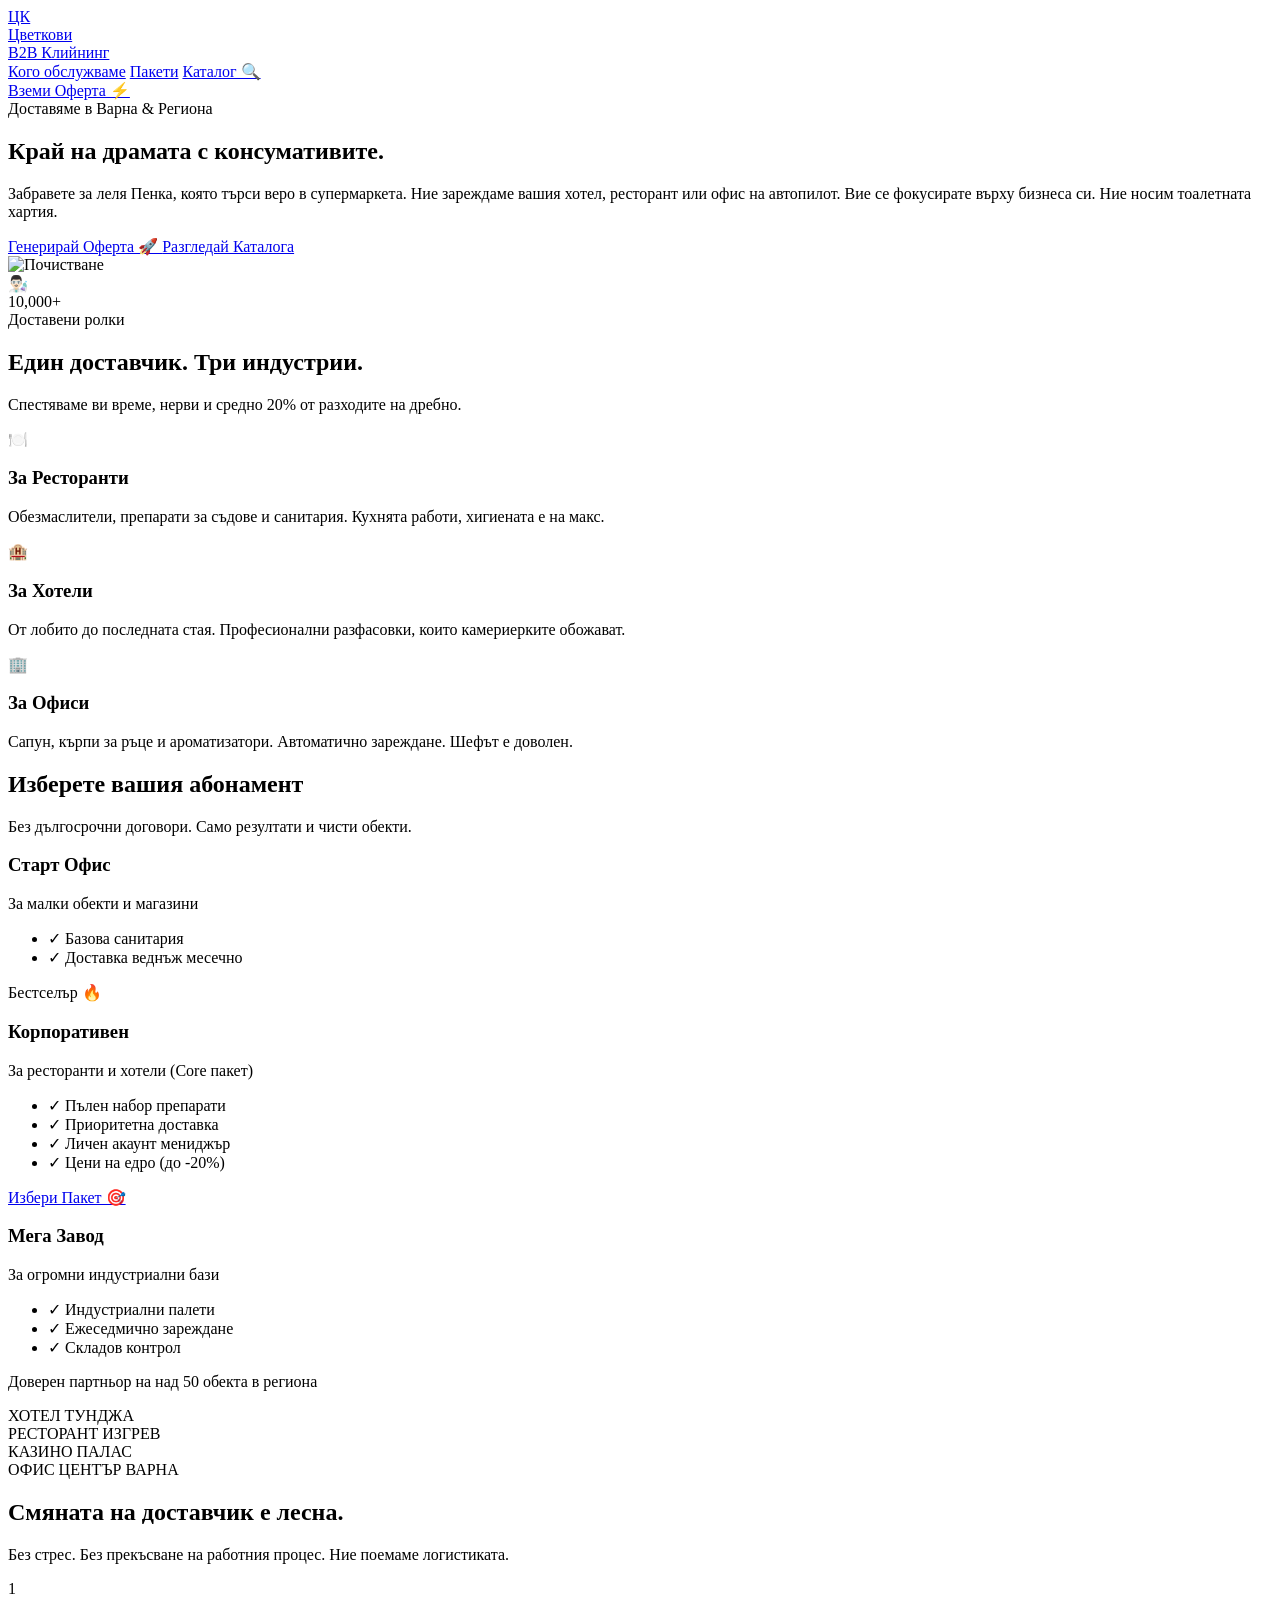
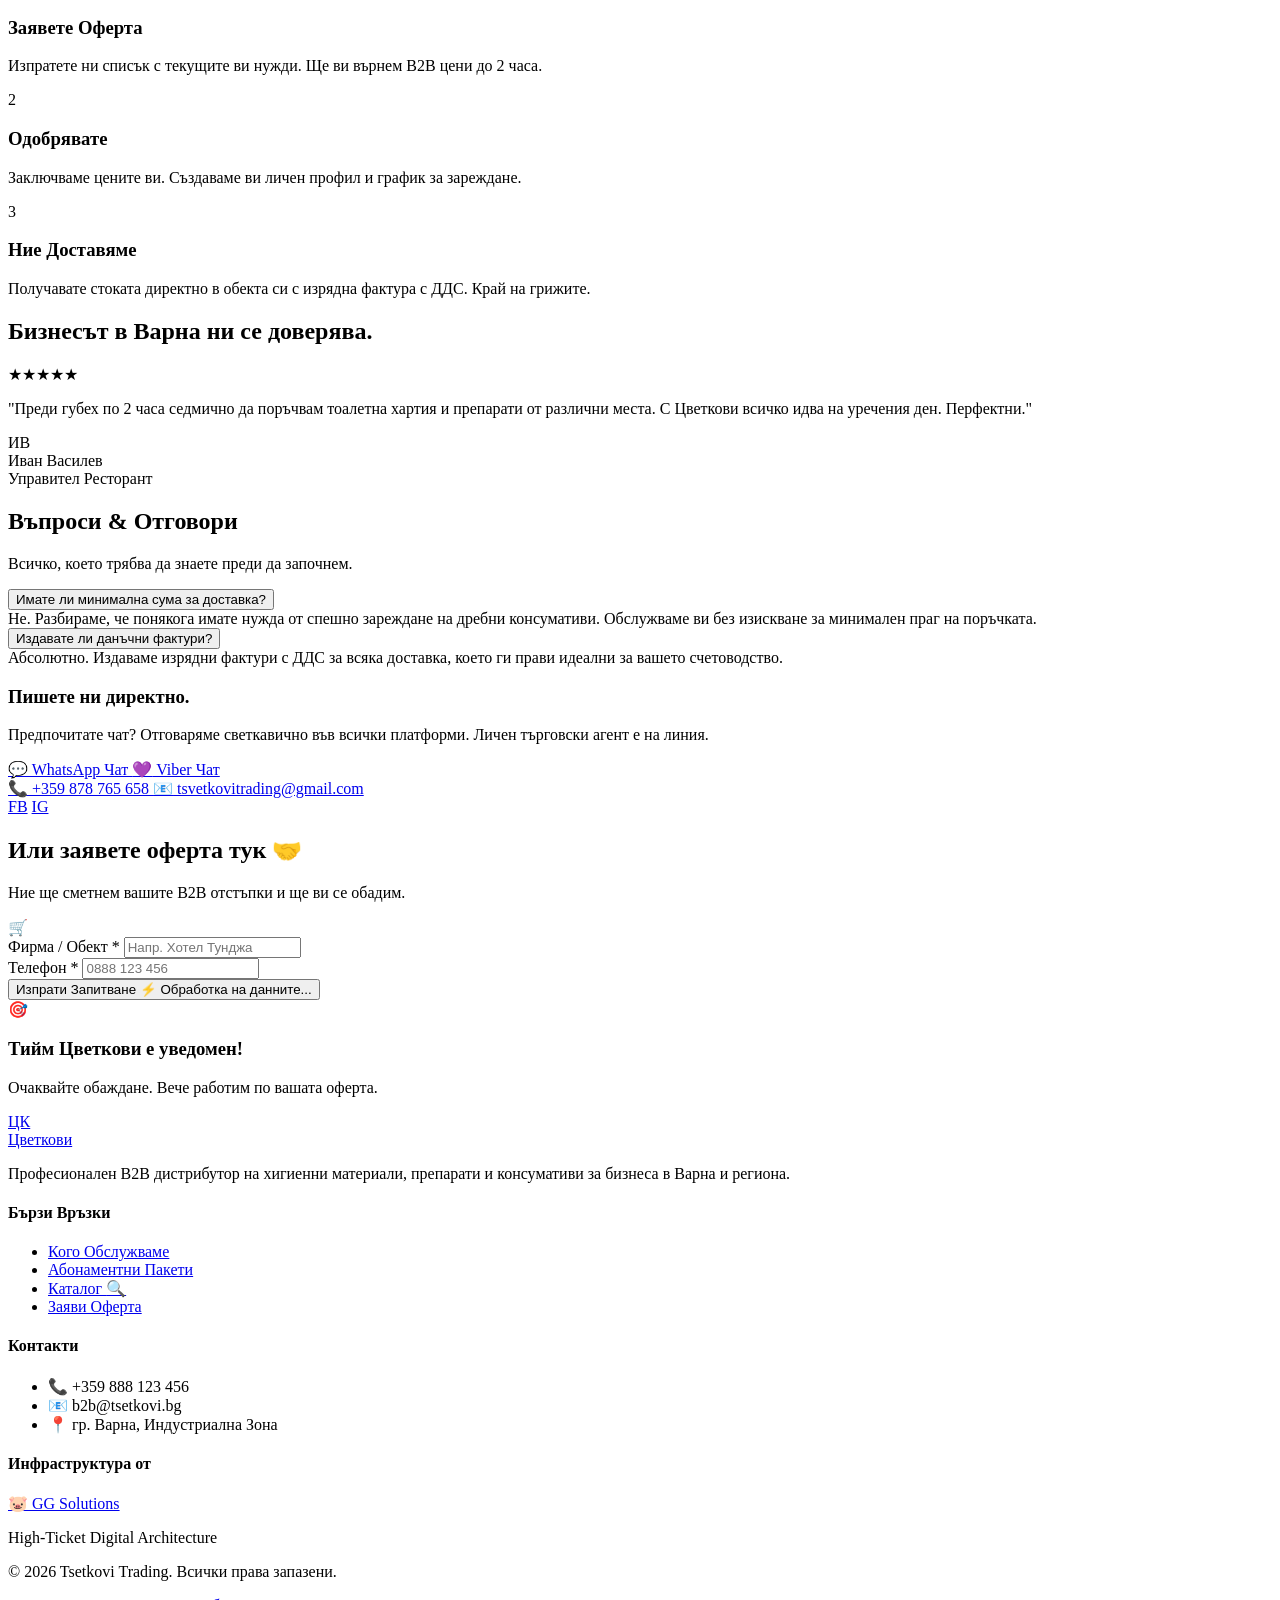
==== index.html @ f3f224c9 "Fixed Messaging" ====
<!DOCTYPE html>
<html lang="bg" class="scroll-smooth">
<head>
  <meta charset="UTF-8" />
  <meta name="viewport" content="width=device-width, initial-scale=1.0" />
  <title>Цветкови Клийнинг — B2B Доставки без главоболие</title>
  
  <script src="https://cdn.tailwindcss.com"></script>
  <script>
    tailwind.config = {
      theme: {
        extend: {
          colors: {
            vibe: {
              white: '#FFFFFF',
              light: '#F4F7FB',   /* Много светло сиво-синьо за фон */
              indigo: '#3B28CC',  /* 30% Електриково Индиго - Енергия и Доверие */
              cyan: '#00F0FF',    /* Лек акцент за модерно усещане */
              yellow: '#FFD700',  /* 10% Кибер Жълто за бутони и конверсия */
              ggpink: '#FF1E89'   /* Твоят агенционен розов цвят за подписа */
            }
          },
          boxShadow: {
            'neon': '0 0 20px rgba(255, 215, 0, 0.4)',
            'indigo': '0 10px 30px rgba(59, 40, 204, 0.2)',
          }
        }
      }
    }
  </script>

  <script defer src="https://cdn.jsdelivr.net/npm/alpinejs@3.x.x/dist/cdn.min.js"></script>
  
  <link rel="stylesheet" href="https://unpkg.com/aos@2.3.4/dist/aos.css" />
  <script src="https://unpkg.com/aos@2.3.4/dist/aos.js"></script>
</head>
<body class="bg-vibe-light text-slate-800 font-sans antialiased overflow-x-hidden">

  <nav class="fixed w-full bg-white/80 backdrop-blur-lg z-50 border-b border-slate-200/50 transition-all">
    <div class="max-w-7xl mx-auto px-4 sm:px-6 lg:px-8 h-20 flex items-center justify-between">
      
      <a href="index.html" class="flex items-center gap-3 group">
        <div class="bg-gradient-to-br from-vibe-indigo to-blue-500 text-white p-2.5 rounded-xl font-black text-xl shadow-indigo group-hover:scale-105 transition-transform">
          ЦК
        </div>
        <div class="leading-none">
          <div class="font-black text-slate-900 text-xl tracking-tight">Цветкови</div>
          <div class="text-[10px] text-vibe-indigo font-black uppercase tracking-widest mt-1">B2B Клийнинг</div>
        </div>
      </a>

      <div class="hidden md:flex gap-8 font-bold text-sm text-slate-500">
        <a href="#segments" class="hover:text-vibe-indigo transition-colors">Кого обслужваме</a>
        <a href="#packages" class="hover:text-vibe-indigo transition-colors">Пакети</a>
        <a href="catalog.html" class="hover:text-vibe-indigo transition-colors">Каталог 🔍</a>
      </div>

      <a href="#contact" class="bg-vibe-yellow text-slate-900 px-6 py-2.5 rounded-xl font-black hover:bg-yellow-400 transition-all shadow-neon hover:-translate-y-1">
        Вземи Оферта ⚡
      </a>
    </div>
  </nav>

  <section class="relative pt-32 pb-20 md:pt-40 md:pb-32 px-4 max-w-7xl mx-auto flex flex-col md:flex-row items-center gap-12 overflow-visible">
    <div class="absolute top-20 -left-20 w-72 h-72 bg-vibe-indigo/10 rounded-full blur-3xl pointer-events-none"></div>

    <div class="md:w-1/2 z-10" data-aos="fade-right">
      <div class="inline-flex items-center gap-2 py-1.5 px-4 rounded-full bg-white border border-slate-200 text-vibe-indigo text-xs font-black uppercase tracking-wider mb-6 shadow-sm">
        <span class="w-2 h-2 rounded-full bg-green-500 animate-pulse"></span>
        Доставяме в Варна & Региона
      </div>
      
      <h1 class="text-5xl md:text-7xl font-black text-slate-900 leading-[1.1] mb-6">
        Край на драмата с <span class="text-transparent bg-clip-text bg-gradient-to-r from-vibe-indigo to-blue-500">консумативите.</span>
      </h1>
      
      <p class="text-lg text-slate-600 mb-8 max-w-lg font-medium">
        Забравете за леля Пенка, която търси веро в супермаркета. Ние зареждаме вашия хотел, ресторант или офис на автопилот. Вие се фокусирате върху бизнеса си. Ние носим тоалетната хартия.
      </p>
      
      <div class="flex flex-col sm:flex-row gap-4">
        <a href="#contact" class="bg-vibe-indigo text-white px-8 py-4 rounded-xl font-black text-lg hover:bg-blue-800 transition shadow-indigo transform hover:-translate-y-1 text-center">
          Генерирай Оферта 🚀
        </a>
        <a href="catalog.html" class="bg-white border-2 border-slate-200 text-slate-700 px-8 py-4 rounded-xl font-bold text-lg hover:border-vibe-indigo transition text-center">
          Разгледай Каталога
        </a>
      </div>
    </div>
    
    <div class="md:w-1/2 relative z-10" data-aos="zoom-in" data-aos-delay="100">
      <div class="absolute -inset-4 bg-gradient-to-tr from-vibe-indigo to-vibe-cyan rounded-3xl transform rotate-3 opacity-20 blur-lg"></div>
      <img src="hero.jpg" alt="Почистване" class="relative rounded-3xl shadow-2xl object-cover h-[500px] w-full border-4 border-white" />
      
      <div class="absolute -bottom-6 -left-6 bg-white p-4 rounded-2xl shadow-xl border border-slate-100 flex items-center gap-3 animate-bounce" style="animation-duration: 3s;">
        <div class="text-3xl">👨🏻‍🔬</div>
        <div>
          <div class="font-black text-slate-900">10,000+</div>
          <div class="text-xs text-slate-500 font-bold uppercase">Доставени ролки</div>
        </div>
      </div>
    </div>
  </section>

  <section id="segments" class="py-24 bg-white relative">
    <div class="max-w-7xl mx-auto px-4">
      <div class="text-center mb-16" data-aos="fade-up">
        <h2 class="text-4xl font-black text-slate-900 mb-4">Един доставчик. Три индустрии.</h2>
        <p class="text-slate-500 text-lg font-medium">Спестяваме ви време, нерви и средно 20% от разходите на дребно.</p>
      </div>

      <div class="grid md:grid-cols-3 gap-8">
        <div class="bg-vibe-light p-8 rounded-3xl border border-slate-100 hover:border-vibe-indigo hover:shadow-indigo transition-all duration-300 group" data-aos="fade-up">
          <div class="text-5xl mb-6 transform group-hover:scale-110 transition-transform">🍽️</div>
          <h3 class="text-2xl font-black text-slate-900 mb-3">За Ресторанти</h3>
          <p class="text-slate-600 font-medium">Обезмаслители, препарати за съдове и санитария. Кухнята работи, хигиената е на макс.</p>
        </div>

        <div class="bg-vibe-light p-8 rounded-3xl border border-slate-100 hover:border-vibe-indigo hover:shadow-indigo transition-all duration-300 group" data-aos="fade-up" data-aos-delay="100">
          <div class="text-5xl mb-6 transform group-hover:scale-110 transition-transform">🏨</div>
          <h3 class="text-2xl font-black text-slate-900 mb-3">За Хотели</h3>
          <p class="text-slate-600 font-medium">От лобито до последната стая. Професионални разфасовки, които камериерките обожават.</p>
        </div>

        <div class="bg-vibe-light p-8 rounded-3xl border border-slate-100 hover:border-vibe-indigo hover:shadow-indigo transition-all duration-300 group" data-aos="fade-up" data-aos-delay="200">
          <div class="text-5xl mb-6 transform group-hover:scale-110 transition-transform">🏢</div>
          <h3 class="text-2xl font-black text-slate-900 mb-3">За Офиси</h3>
          <p class="text-slate-600 font-medium">Сапун, кърпи за ръце и ароматизатори. Автоматично зареждане. Шефът е доволен.</p>
        </div>
      </div>
    </div>
  </section>

  <section id="packages" class="py-24 bg-vibe-indigo text-white relative overflow-hidden">
    <div class="absolute inset-0 opacity-10" style="background-image: radial-gradient(#ffffff 2px, transparent 2px); background-size: 30px 30px;"></div>
    
    <div class="max-w-7xl mx-auto px-4 relative z-10">
      <div class="text-center mb-16" data-aos="fade-up">
        <h2 class="text-4xl md:text-5xl font-black mb-4">Изберете вашия абонамент</h2>
        <p class="text-blue-200 text-lg font-medium">Без дългосрочни договори. Само резултати и чисти обекти.</p>
      </div>

      <div class="grid md:grid-cols-3 gap-8 items-center">
        <div class="bg-white/10 p-8 rounded-3xl border border-white/20 backdrop-blur-sm" data-aos="fade-up">
          <h3 class="text-2xl font-black mb-2">Старт Офис</h3>
          <p class="text-blue-200 text-sm mb-6 font-medium">За малки обекти и магазини</p>
          <ul class="space-y-4 mb-8 text-sm font-bold">
            <li class="flex items-center gap-2"><span class="text-vibe-yellow">✓</span> Базова санитария</li>
            <li class="flex items-center gap-2"><span class="text-vibe-yellow">✓</span> Доставка веднъж месечно</li>
          </ul>
        </div>

        <div class="bg-white text-slate-900 p-8 rounded-3xl border-4 border-vibe-yellow relative transform md:-translate-y-4 shadow-neon" data-aos="fade-up" data-aos-delay="100">
          <div class="absolute -top-4 left-1/2 transform -translate-x-1/2 bg-vibe-yellow text-slate-900 px-6 py-1.5 rounded-full text-xs font-black uppercase tracking-widest shadow-lg">
            Бестселър 🔥
          </div>
          <h3 class="text-3xl font-black text-vibe-indigo mb-2">Корпоративен</h3>
          <p class="text-slate-500 text-sm mb-6 font-bold">За ресторанти и хотели (Core пакет)</p>
          <ul class="space-y-4 mb-8 text-sm font-black text-slate-700">
            <li class="flex items-center gap-2"><span class="text-vibe-indigo">✓</span> Пълен набор препарати</li>
            <li class="flex items-center gap-2"><span class="text-vibe-indigo">✓</span> Приоритетна доставка</li>
            <li class="flex items-center gap-2"><span class="text-vibe-indigo">✓</span> Личен акаунт мениджър</li>
            <li class="flex items-center gap-2"><span class="text-green-500">✓</span> Цени на едро (до -20%)</li>
          </ul>
          <a href="#contact" class="block w-full text-center bg-vibe-yellow text-slate-900 py-4 rounded-xl font-black hover:bg-yellow-400 transition hover:-translate-y-1 shadow-md">
            Избери Пакет 🎯
          </a>
        </div>

        <div class="bg-white/10 p-8 rounded-3xl border border-white/20 backdrop-blur-sm opacity-90" data-aos="fade-up" data-aos-delay="200">
          <h3 class="text-2xl font-black mb-2 text-vibe-yellow">Мега Завод</h3>
          <p class="text-blue-200 text-sm mb-6 font-medium">За огромни индустриални бази</p>
          <ul class="space-y-4 mb-8 text-sm font-bold opacity-80">
            <li class="flex items-center gap-2"><span class="text-white">✓</span> Индустриални палети</li>
            <li class="flex items-center gap-2"><span class="text-white">✓</span> Ежеседмично зареждане</li>
            <li class="flex items-center gap-2"><span class="text-white">✓</span> Складов контрол</li>
          </ul>
        </div>
      </div>
    </div>
  </section>

  <div class="bg-white border-y border-slate-100 py-8">
    <div class="max-w-7xl mx-auto px-4 text-center">
      <p class="text-xs font-black uppercase tracking-widest text-slate-400 mb-6">Доверен партньор на над 50 обекта в региона</p>
      <div class="flex flex-wrap justify-center items-center gap-8 md:gap-16 opacity-50 grayscale hover:grayscale-0 transition-all duration-500">
        <div class="text-xl font-black text-slate-800">ХОТЕЛ ТУНДЖА</div>
        <div class="text-xl font-black text-slate-800">РЕСТОРАНТ ИЗГРЕВ</div>
        <div class="text-xl font-black text-slate-800">КАЗИНО ПАЛАС</div>
        <div class="text-xl font-black text-slate-800">ОФИС ЦЕНТЪР ВАРНА</div>
      </div>
    </div>
  </div>

  <section class="py-24 bg-vibe-light">
    <div class="max-w-7xl mx-auto px-4">
      <div class="text-center mb-16" data-aos="fade-up">
        <h2 class="text-4xl font-black text-slate-900 mb-4">Смяната на доставчик е лесна.</h2>
        <p class="text-slate-500 text-lg font-medium">Без стрес. Без прекъсване на работния процес. Ние поемаме логистиката.</p>
      </div>

      <div class="grid md:grid-cols-3 gap-8 relative">
        <div class="hidden md:block absolute top-12 left-20 right-20 h-1 bg-slate-200 z-0"></div>

        <div class="relative z-10 text-center" data-aos="fade-up" data-aos-delay="0">
          <div class="w-24 h-24 mx-auto bg-white border-4 border-vibe-indigo rounded-full flex items-center justify-center text-3xl font-black text-vibe-indigo mb-6 shadow-indigo">1</div>
          <h3 class="text-2xl font-black text-slate-900 mb-3">Заявете Оферта</h3>
          <p class="text-slate-600 font-medium">Изпратете ни списък с текущите ви нужди. Ще ви върнем B2B цени до 2 часа.</p>
        </div>

        <div class="relative z-10 text-center" data-aos="fade-up" data-aos-delay="100">
          <div class="w-24 h-24 mx-auto bg-white border-4 border-vibe-indigo rounded-full flex items-center justify-center text-3xl font-black text-vibe-indigo mb-6 shadow-indigo">2</div>
          <h3 class="text-2xl font-black text-slate-900 mb-3">Одобрявате</h3>
          <p class="text-slate-600 font-medium">Заключваме цените ви. Създаваме ви личен профил и график за зареждане.</p>
        </div>

        <div class="relative z-10 text-center" data-aos="fade-up" data-aos-delay="200">
          <div class="w-24 h-24 mx-auto bg-vibe-yellow border-4 border-white rounded-full flex items-center justify-center text-3xl font-black text-slate-900 mb-6 shadow-neon">3</div>
          <h3 class="text-2xl font-black text-slate-900 mb-3">Ние Доставяме</h3>
          <p class="text-slate-600 font-medium">Получавате стоката директно в обекта си с изрядна фактура с ДДС. Край на грижите.</p>
        </div>
      </div>
    </div>
  </section>

  <section class="py-24 bg-white">
    <div class="max-w-7xl mx-auto px-4">
      <div class="text-center mb-16" data-aos="fade-up">
        <h2 class="text-4xl font-black text-slate-900 mb-4">Бизнесът в Варна ни се доверява.</h2>
      </div>

      <div class="grid md:grid-cols-3 gap-8">
        <div class="bg-vibe-light p-8 rounded-3xl border border-slate-100 relative" data-aos="fade-up">
          <div class="text-vibe-yellow text-2xl mb-4">★★★★★</div>
          <p class="text-slate-600 font-medium mb-6 italic">"Преди губех по 2 часа седмично да поръчвам тоалетна хартия и препарати от различни места. С Цветкови всичко идва на уречения ден. Перфектни."</p>
          <div class="flex items-center gap-4 mt-auto">
            <div class="w-12 h-12 bg-vibe-indigo text-white rounded-full flex items-center justify-center font-black">ИВ</div>
            <div>
              <div class="font-black text-slate-900">Иван Василев</div>
              <div class="text-sm text-slate-500 font-bold">Управител Ресторант</div>
            </div>
          </div>
        </div>
        
        </div>
    </div>
  </section>

  <section class="py-24 bg-slate-900 text-white">
    <div class="max-w-4xl mx-auto px-4">
      <div class="text-center mb-16" data-aos="fade-up">
        <h2 class="text-4xl font-black mb-4">Въпроси & Отговори</h2>
        <p class="text-slate-400 font-medium">Всичко, което трябва да знаете преди да започнем.</p>
      </div>

      <div class="space-y-4">
        <div x-data="{ expanded: false }" class="bg-slate-800 rounded-2xl border border-slate-700 overflow-hidden">
          <button @click="expanded = ! expanded" class="w-full px-6 py-5 text-left font-black text-lg flex justify-between items-center hover:bg-slate-700/50 transition">
            <span>Имате ли минимална сума за доставка?</span>
            <span x-text="expanded ? '−' : '+'" class="text-vibe-yellow text-2xl"></span>
          </button>
          <div x-show="expanded" x-collapse class="px-6 pb-5 text-slate-400 font-medium">
            Не. Разбираме, че понякога имате нужда от спешно зареждане на дребни консумативи. Обслужваме ви без изискване за минимален праг на поръчката.
          </div>
        </div>

        <div x-data="{ expanded: false }" class="bg-slate-800 rounded-2xl border border-slate-700 overflow-hidden">
          <button @click="expanded = ! expanded" class="w-full px-6 py-5 text-left font-black text-lg flex justify-between items-center hover:bg-slate-700/50 transition">
            <span>Издавате ли данъчни фактури?</span>
            <span x-text="expanded ? '−' : '+'" class="text-vibe-yellow text-2xl"></span>
          </button>
          <div x-show="expanded" x-collapse class="px-6 pb-5 text-slate-400 font-medium">
            Абсолютно. Издаваме изрядни фактури с ДДС за всяка доставка, което ги прави идеални за вашето счетоводство.
          </div>
        </div>
      </div>
    </div>
  </section>

  <section id="contact" class="py-24 bg-vibe-light">
   <div class="max-w-5xl mx-auto px-4" data-aos="zoom-in">
      <div class="grid lg:grid-cols-5 gap-8 bg-white p-8 md:p-12 rounded-[2rem] shadow-xl border border-slate-200">
        
        <div class="lg:col-span-2 flex flex-col justify-center border-b lg:border-b-0 lg:border-r border-slate-200 pb-8 lg:pb-0 lg:pr-8">
          <h3 class="text-3xl font-black text-slate-900 mb-4">Пишете ни директно.</h3>
          <p class="text-slate-500 font-medium mb-8">Предпочитате чат? Отговаряме светкавично във всички платформи. Личен търговски агент е на линия.</p>
          
          <div class="space-y-4 mb-8">
            <a href="https://wa.me/359878765658" target="_blank" class="flex items-center gap-4 bg-[#25D366]/10 text-[#25D366] p-4 rounded-xl font-black hover:bg-[#25D366] hover:text-white transition-all group">
              <span class="text-2xl group-hover:scale-110 transition-transform">💬</span>
              WhatsApp Чат
            </a>
            <a href="viber://chat?number=%2B359878765658" target="_blank" class="flex items-center gap-4 bg-[#7360F2]/10 text-[#7360F2] p-4 rounded-xl font-black hover:bg-[#7360F2] hover:text-white transition-all group">
              <span class="text-2xl group-hover:scale-110 transition-transform">💜</span>
              Viber Чат
            </a>
            <div class="flex flex-col gap-2 pt-4">
              <a href="tel:+359878765658" class="flex items-center gap-3 text-slate-700 font-black hover:text-vibe-indigo transition-colors">
                <span>📞</span> +359 878 765 658
              </a>
              <a href="mailto:tsvetkovitrading@gmail.com" class="flex items-center gap-3 text-slate-700 font-black hover:text-vibe-indigo transition-colors">
                <span>📧</span> tsvetkovitrading@gmail.com
              </a>
            </div>
          </div>

          <div class="flex gap-4">
            <a href="#" class="w-12 h-12 flex items-center justify-center bg-slate-50 text-slate-600 rounded-xl hover:bg-vibe-indigo hover:text-white transition-all font-black text-xl shadow-sm border border-slate-200">FB</a>
            <a href="#" class="w-12 h-12 flex items-center justify-center bg-slate-50 text-slate-600 rounded-xl hover:bg-gradient-to-tr from-[#FD1D1D] to-[#833AB4] hover:text-white transition-all font-black text-xl shadow-sm border border-slate-200">IG</a>
          </div>
        </div>

        <div class="lg:col-span-3"
             x-data="{ 
               loading: false, 
               success: false,
               form: { company: '', phone: '', productOfInterest: '' },
               
               init() {
                 const urlParams = new URLSearchParams(window.location.search);
                 if(urlParams.has('product')) {
                   this.form.productOfInterest = 'Запитване за: ' + urlParams.get('product');
                 }
               },
               submitForm() {
                 if(this.form.company === '' || this.form.phone === '') return;
                 this.loading = true;
                 setTimeout(() => { this.loading = false; this.success = true; }, 1500);
               }
             }">
          
          <div x-show="!success">
            <h2 class="text-3xl font-black text-slate-900 mb-2">Или заявете оферта тук 🤝</h2>
            <p class="text-slate-500 mb-8 font-medium">Ние ще сметнем вашите B2B отстъпки и ще ви се обадим.</p>
            
            <form @submit.prevent="submitForm" class="space-y-5">
              
              <div x-show="form.productOfInterest !== ''" class="bg-vibe-yellow/20 p-4 rounded-xl border border-vibe-yellow text-slate-800 font-bold flex items-center gap-3">
                <span>🛒</span>
                <span x-text="form.productOfInterest"></span>
              </div>

              <div>
                <label class="block text-sm font-black text-slate-700 mb-2 uppercase tracking-wide">Фирма / Обект *</label>
                <input x-model="form.company" type="text" required class="w-full px-5 py-4 bg-slate-50 rounded-xl border border-slate-200 focus:border-vibe-indigo focus:ring-4 focus:ring-vibe-indigo/10 outline-none transition font-bold text-slate-800" placeholder="Напр. Хотел Тунджа">
              </div>
              
              <div>
                <label class="block text-sm font-black text-slate-700 mb-2 uppercase tracking-wide">Телефон *</label>
                <input x-model="form.phone" type="tel" required class="w-full px-5 py-4 bg-slate-50 rounded-xl border border-slate-200 focus:border-vibe-indigo focus:ring-4 focus:ring-vibe-indigo/10 outline-none transition font-bold text-slate-800" placeholder="0888 123 456">
              </div>

              <button type="submit" :disabled="loading" class="w-full bg-vibe-indigo text-white font-black py-5 rounded-xl hover:bg-blue-800 transition shadow-indigo flex justify-center items-center gap-3 text-lg mt-4" :class="loading ? 'opacity-70 cursor-wait' : ''">
                <span x-show="!loading">Изпрати Запитване ⚡</span>
                <span x-show="loading" class="animate-pulse">Обработка на данните...</span>
              </button>
            </form>
          </div>

          <div x-show="success" class="text-center py-10 transform transition-all h-full flex flex-col justify-center" x-cloak>
            <div class="text-7xl mb-6">🎯</div>
            <h3 class="text-3xl font-black text-slate-900 mb-3">Тийм Цветкови е уведомен!</h3>
            <p class="text-slate-600 font-medium text-lg max-w-sm mx-auto">
              Очаквайте обаждане. Вече работим по вашата оферта.
            </p>
          </div>

        </div>
      </div>
    </div>
  </section>

  <footer class="bg-slate-900 pt-20 pb-10 border-t border-slate-800 text-slate-400">
    <div class="max-w-7xl mx-auto px-4">
      <div class="grid grid-cols-1 md:grid-cols-2 lg:grid-cols-4 gap-12 mb-16">
        
        <div>
          <a href="index.html" class="flex items-center gap-3 mb-6">
            <div class="bg-vibe-indigo text-white p-2 rounded-lg font-black text-lg">ЦК</div>
            <div class="font-black text-white text-xl tracking-tight">Цветкови</div>
          </a>
          <p class="text-sm font-medium leading-relaxed">
            Професионален B2B дистрибутор на хигиенни материали, препарати и консумативи за бизнеса в Варна и региона.
          </p>
        </div>

        <div>
          <h4 class="text-white font-black uppercase tracking-widest mb-6">Бързи Връзки</h4>
          <ul class="space-y-3 text-sm font-medium">
            <li><a href="#segments" class="hover:text-vibe-yellow transition">Кого Обслужваме</a></li>
            <li><a href="#packages" class="hover:text-vibe-yellow transition">Абонаментни Пакети</a></li>
            <li><a href="catalog.html" class="hover:text-vibe-yellow transition flex items-center gap-2">Каталог <span>🔍</span></a></li>
            <li><a href="#contact" class="hover:text-vibe-yellow transition">Заяви Оферта</a></li>
          </ul>
        </div>

        <div>
          <h4 class="text-white font-black uppercase tracking-widest mb-6">Контакти</h4>
          <ul class="space-y-3 text-sm font-medium">
            <li class="flex items-center gap-2">📞 +359 888 123 456</li>
            <li class="flex items-center gap-2">📧 b2b@tsetkovi.bg</li>
            <li class="flex items-center gap-2">📍 гр. Варна, Индустриална Зона</li>
          </ul>
        </div>

        <div>
          <h4 class="text-white font-black uppercase tracking-widest mb-6 text-right">Инфраструктура от</h4>
          <div class="flex justify-end">
            <a href="#" class="inline-flex items-center gap-3 bg-[#0a0a0a] px-5 py-3 rounded-xl border border-[#222] shadow-[0_0_15px_rgba(255,30,137,0.15)] hover:border-vibe-ggpink transition-all duration-300 group">
              <span class="text-2xl group-hover:scale-110 transition-transform">🐷</span>
              <span class="text-white font-black text-lg tracking-tight group-hover:text-vibe-ggpink transition-colors">GG Solutions</span>
            </a>
          </div>
          <p class="text-xs text-right mt-4 opacity-50 font-medium tracking-wide">
            High-Ticket Digital Architecture
          </p>
        </div>

      </div>

      <div class="border-t border-slate-800 pt-8 flex flex-col md:flex-row justify-between items-center text-sm font-medium">
        <p>© 2026 Tsetkovi Trading. Всички права запазени.</p>
        <div class="flex gap-4 mt-4 md:mt-0">
          <a href="#" class="hover:text-white transition">Политика за поверителност</a>
          <a href="#" class="hover:text-white transition">Общи условия</a>
        </div>
      </div>
    </div>
  </footer>

  <script>
    AOS.init({ duration: 800, once: true, offset: 50 });
  </script>
</body>
</html>
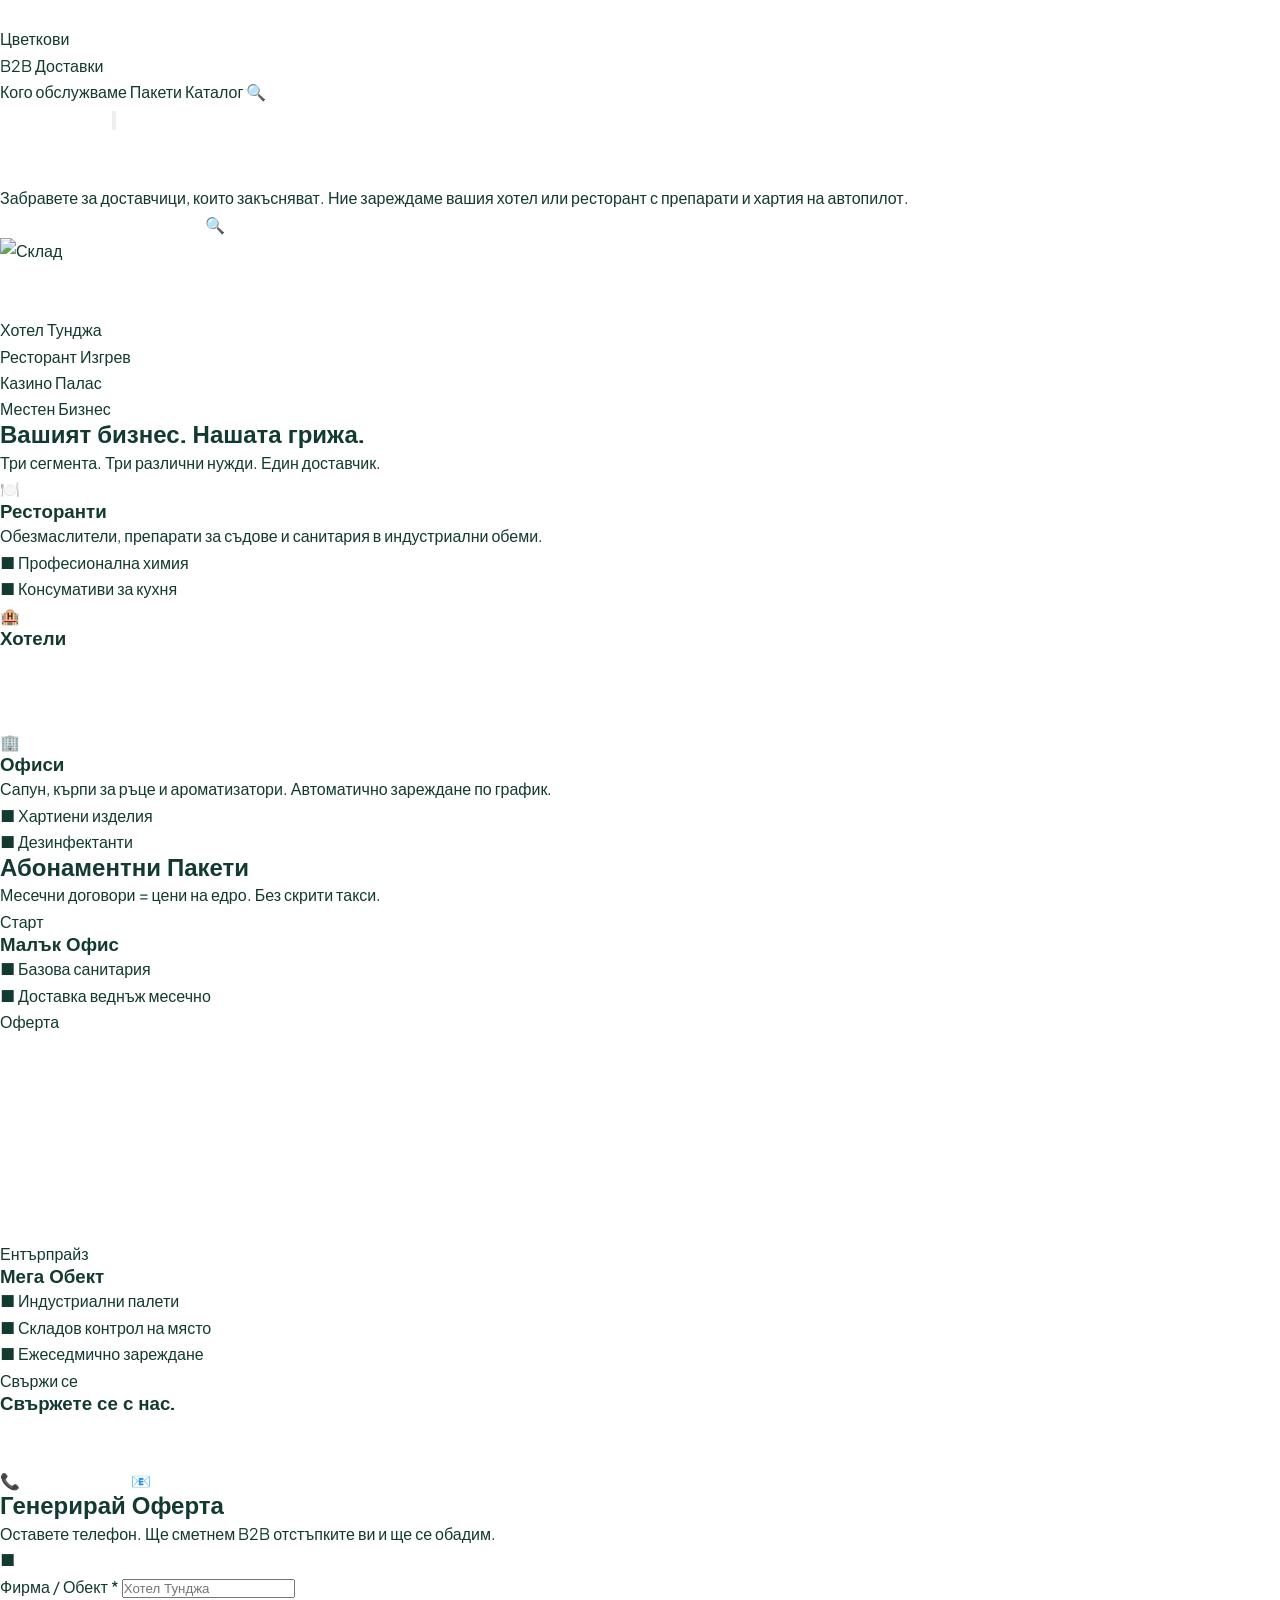
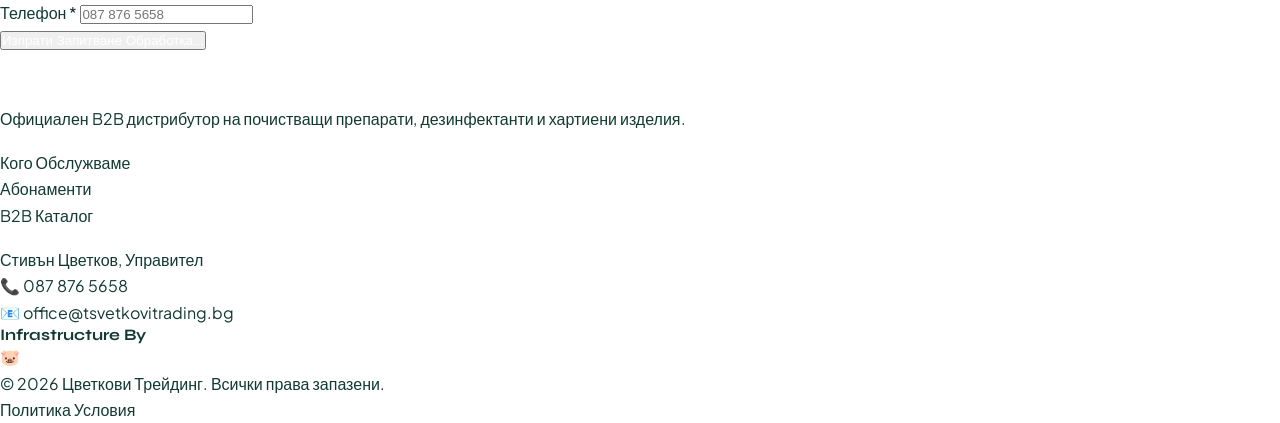
==== commit 72074d79: "V.2" ====
--- a/index.html
+++ b/index.html
@@ -3,7 +3,7 @@
 <head>
   <meta charset="UTF-8" />
   <meta name="viewport" content="width=device-width, initial-scale=1.0" />
-  <title>Цветкови Клийнинг — B2B Доставки без главоболие</title>
+  <title>Цветкови Клийнинг — B2B Доставки</title>
   
   <script src="https://cdn.tailwindcss.com"></script>
   <script>
@@ -11,311 +11,245 @@
       theme: {
         extend: {
           colors: {
-            vibe: {
+            b2b: {
               white: '#FFFFFF',
-              light: '#F4F7FB',   /* Много светло сиво-синьо за фон */
-              indigo: '#3B28CC',  /* 30% Електриково Индиго - Енергия и Доверие */
-              cyan: '#00F0FF',    /* Лек акцент за модерно усещане */
-              yellow: '#FFD700',  /* 10% Кибер Жълто за бутони и конверсия */
-              ggpink: '#FF1E89'   /* Твоят агенционен розов цвят за подписа */
+              light: '#F5F8F6',     /* Много светло сиво-зелено за фонове */
+              border: '#D0DCD5',    /* Корпоративни граници */
+              teal: '#123A31',      /* 30% Тъмно синьо-зелено (Основен текст) */
+              tealdark: '#0A261F',  /* За Hero и Footer секциите */
+              tealmid: '#1C594A',   /* Вторични акценти */
+              green: '#71A141',     /* 10% Свежо зелено за конверсии */
+              greendark: '#557A31', /* Hover състояние за зеленото */
+              ggpink: '#EC4899'     /* GG Solutions Branding */
             }
-          },
-          boxShadow: {
-            'neon': '0 0 20px rgba(255, 215, 0, 0.4)',
-            'indigo': '0 10px 30px rgba(59, 40, 204, 0.2)',
           }
         }
       }
     }
   </script>
 
+  <link rel="stylesheet" href="css/main.css">
+
+  <script defer src='https://static.cloudflareinsights.com/beacon.min.js' data-cf-beacon='{"token": "ТВОЯТ_CLOUDFLARE_TOKEN"}'></script>
+
+  <script async src="https://www.googletagmanager.com/gtag/js?id=G-ТВОЯТ_GA4_КОД"></script>
+  <script>
+    window.dataLayer = window.dataLayer || [];
+    function gtag(){dataLayer.push(arguments);}
+    gtag('js', new Date());
+    gtag('config', 'G-ТВОЯТ_GA4_КОД');
+  </script>
+
+  <script defer src="https://cdn.jsdelivr.net/npm/@alpinejs/collapse@3.x.x/dist/cdn.min.js"></script>
   <script defer src="https://cdn.jsdelivr.net/npm/alpinejs@3.x.x/dist/cdn.min.js"></script>
   
   <link rel="stylesheet" href="https://unpkg.com/aos@2.3.4/dist/aos.css" />
   <script src="https://unpkg.com/aos@2.3.4/dist/aos.js"></script>
+
+  <style> [x-cloak] { display: none !important; } </style>
 </head>
-<body class="bg-vibe-light text-slate-800 font-sans antialiased overflow-x-hidden">
-
-  <nav class="fixed w-full bg-white/80 backdrop-blur-lg z-50 border-b border-slate-200/50 transition-all">
+<body class="bg-b2b-white text-b2b-teal font-sans antialiased selection:bg-b2b-green selection:text-white">
+
+  <nav x-data="{ mobileMenuOpen: false }" class="fixed w-full bg-white border-b border-b2b-border z-50">
     <div class="max-w-7xl mx-auto px-4 sm:px-6 lg:px-8 h-20 flex items-center justify-between">
       
-      <a href="index.html" class="flex items-center gap-3 group">
-        <div class="bg-gradient-to-br from-vibe-indigo to-blue-500 text-white p-2.5 rounded-xl font-black text-xl shadow-indigo group-hover:scale-105 transition-transform">
-          ЦК
-        </div>
+      <a href="index.html" class="flex items-center gap-3">
+        <div class="bg-b2b-green text-white w-10 h-10 flex items-center justify-center font-black text-xl">ЦК</div>
         <div class="leading-none">
-          <div class="font-black text-slate-900 text-xl tracking-tight">Цветкови</div>
-          <div class="text-[10px] text-vibe-indigo font-black uppercase tracking-widest mt-1">B2B Клийнинг</div>
+          <div class="font-black text-b2b-teal text-xl tracking-tight">Цветкови</div>
+          <div class="text-[10px] text-b2b-tealmid font-black uppercase tracking-widest mt-1">B2B Доставки</div>
         </div>
       </a>
 
-      <div class="hidden md:flex gap-8 font-bold text-sm text-slate-500">
-        <a href="#segments" class="hover:text-vibe-indigo transition-colors">Кого обслужваме</a>
-        <a href="#packages" class="hover:text-vibe-indigo transition-colors">Пакети</a>
-        <a href="catalog.html" class="hover:text-vibe-indigo transition-colors">Каталог 🔍</a>
-      </div>
-
-      <a href="#contact" class="bg-vibe-yellow text-slate-900 px-6 py-2.5 rounded-xl font-black hover:bg-yellow-400 transition-all shadow-neon hover:-translate-y-1">
-        Вземи Оферта ⚡
-      </a>
+      <div class="hidden md:flex gap-8 font-bold text-sm text-b2b-tealmid">
+        <a href="#segments" class="hover:text-b2b-green transition-colors">Кого обслужваме</a>
+        <a href="#packages" class="hover:text-b2b-green transition-colors">Пакети</a>
+        <a href="catalog.html" class="hover:text-b2b-green transition-colors">Каталог 🔍</a>
+      </div>
+
+      <div class="flex items-center gap-4">
+        <a href="#contact" class="hidden sm:inline-block bg-b2b-green text-white px-6 py-3 font-black hover:bg-b2b-greendark transition-colors uppercase tracking-widest text-xs border border-b2b-green">
+          Вземи Оферта
+        </a>
+        <button @click="mobileMenuOpen = !mobileMenuOpen" class="md:hidden p-2 text-b2b-teal border border-b2b-border bg-b2b-light">
+          <svg x-show="!mobileMenuOpen" class="w-6 h-6" fill="none" stroke="currentColor" viewBox="0 0 24 24"><path stroke-linecap="square" stroke-linejoin="miter" stroke-width="2" d="M4 6h16M4 12h16M4 18h16"></path></svg>
+          <svg x-show="mobileMenuOpen" x-cloak class="w-6 h-6" fill="none" stroke="currentColor" viewBox="0 0 24 24"><path stroke-linecap="square" stroke-linejoin="miter" stroke-width="2" d="M6 18L18 6M6 6l12 12"></path></svg>
+        </button>
+      </div>
+    </div>
+
+    <div x-show="mobileMenuOpen" x-collapse x-cloak class="md:hidden bg-white border-t border-b2b-border px-4 pt-2 pb-6 absolute w-full shadow-2xl">
+      <div class="flex flex-col gap-1 font-bold text-b2b-teal text-lg">
+        <a href="#segments" @click="mobileMenuOpen = false" class="block p-4 border-b border-b2b-border hover:bg-b2b-light">Кого обслужваме</a>
+        <a href="#packages" @click="mobileMenuOpen = false" class="block p-4 border-b border-b2b-border hover:bg-b2b-light">Пакети</a>
+        <a href="catalog.html" @click="mobileMenuOpen = false" class="block p-4 border-b border-b2b-border hover:bg-b2b-light">Каталог 🔍</a>
+        <a href="#contact" @click="mobileMenuOpen = false" class="block mt-4 bg-b2b-teal text-white text-center p-4 font-black uppercase tracking-widest">Вземи Оферта</a>
+      </div>
     </div>
   </nav>
 
-  <section class="relative pt-32 pb-20 md:pt-40 md:pb-32 px-4 max-w-7xl mx-auto flex flex-col md:flex-row items-center gap-12 overflow-visible">
-    <div class="absolute top-20 -left-20 w-72 h-72 bg-vibe-indigo/10 rounded-full blur-3xl pointer-events-none"></div>
-
-    <div class="md:w-1/2 z-10" data-aos="fade-right">
-      <div class="inline-flex items-center gap-2 py-1.5 px-4 rounded-full bg-white border border-slate-200 text-vibe-indigo text-xs font-black uppercase tracking-wider mb-6 shadow-sm">
-        <span class="w-2 h-2 rounded-full bg-green-500 animate-pulse"></span>
-        Доставяме в Варна & Региона
+  <section class="bg-b2b-tealdark pt-32 pb-20 md:pt-48 md:pb-32 px-4 border-b-8 border-b2b-green">
+    <div class="max-w-7xl mx-auto flex flex-col md:flex-row items-center gap-12">
+      <div class="md:w-1/2" data-aos="fade-right">
+        <div class="inline-block bg-b2b-tealmid text-white text-xs font-black uppercase tracking-widest px-3 py-1 mb-6">
+          Склад: Ямбол & Регион
+        </div>
+        <h1 class="text-5xl md:text-7xl font-black text-white leading-none mb-6">
+          Край на драмата с <span class="text-b2b-green">консумативите.</span>
+        </h1>
+        <p class="text-lg text-b2b-light mb-8 max-w-lg opacity-90">
+          Забравете за доставчици, които закъсняват. Ние зареждаме вашия хотел или ресторант с препарати и хартия на автопилот.
+        </p>
+        <div class="flex flex-col sm:flex-row gap-4">
+          <a href="#contact" class="bg-b2b-green text-white px-8 py-4 font-black text-sm uppercase tracking-widest hover:bg-b2b-greendark transition-colors text-center border-2 border-b2b-green">
+            Генерирай Оферта
+          </a>
+          <a href="catalog.html" class="bg-transparent text-white px-8 py-4 font-black text-sm uppercase tracking-widest hover:bg-white hover:text-b2b-tealdark transition-colors text-center border-2 border-white">
+            Каталог 🔍
+          </a>
+        </div>
       </div>
       
-      <h1 class="text-5xl md:text-7xl font-black text-slate-900 leading-[1.1] mb-6">
-        Край на драмата с <span class="text-transparent bg-clip-text bg-gradient-to-r from-vibe-indigo to-blue-500">консумативите.</span>
-      </h1>
-      
-      <p class="text-lg text-slate-600 mb-8 max-w-lg font-medium">
-        Забравете за леля Пенка, която търси веро в супермаркета. Ние зареждаме вашия хотел, ресторант или офис на автопилот. Вие се фокусирате върху бизнеса си. Ние носим тоалетната хартия.
-      </p>
-      
-      <div class="flex flex-col sm:flex-row gap-4">
-        <a href="#contact" class="bg-vibe-indigo text-white px-8 py-4 rounded-xl font-black text-lg hover:bg-blue-800 transition shadow-indigo transform hover:-translate-y-1 text-center">
-          Генерирай Оферта 🚀
-        </a>
-        <a href="catalog.html" class="bg-white border-2 border-slate-200 text-slate-700 px-8 py-4 rounded-xl font-bold text-lg hover:border-vibe-indigo transition text-center">
-          Разгледай Каталога
-        </a>
-      </div>
-    </div>
-    
-    <div class="md:w-1/2 relative z-10" data-aos="zoom-in" data-aos-delay="100">
-      <div class="absolute -inset-4 bg-gradient-to-tr from-vibe-indigo to-vibe-cyan rounded-3xl transform rotate-3 opacity-20 blur-lg"></div>
-      <img src="hero.jpg" alt="Почистване" class="relative rounded-3xl shadow-2xl object-cover h-[500px] w-full border-4 border-white" />
-      
-      <div class="absolute -bottom-6 -left-6 bg-white p-4 rounded-2xl shadow-xl border border-slate-100 flex items-center gap-3 animate-bounce" style="animation-duration: 3s;">
-        <div class="text-3xl">👨🏻‍🔬</div>
-        <div>
-          <div class="font-black text-slate-900">10,000+</div>
-          <div class="text-xs text-slate-500 font-bold uppercase">Доставени ролки</div>
+      <div class="md:w-1/2 relative" data-aos="fade-left" data-aos-delay="100">
+        <div class="border border-b2b-tealmid p-2 bg-b2b-teal">
+          <img src="https://images.unsplash.com/photo-1586528116311-ad8dd3c8310d?w=800&q=80" alt="Склад" class="w-full h-[400px] object-cover grayscale hover:grayscale-0 transition-all duration-500" />
+        </div>
+        <div class="absolute -bottom-6 -left-6 bg-b2b-green p-6 border-2 border-b2b-tealdark text-white">
+          <div class="text-4xl font-black leading-none">100+</div>
+          <div class="text-xs font-black uppercase tracking-widest mt-1 text-b2b-tealdark">Активни Обекта</div>
         </div>
       </div>
     </div>
   </section>
 
-  <section id="segments" class="py-24 bg-white relative">
+  <div class="bg-b2b-light border-b border-b2b-border py-8">
+    <div class="max-w-7xl mx-auto px-4 text-center">
+      <div class="flex flex-wrap justify-center items-center gap-8 md:gap-16 opacity-60 grayscale">
+        <div class="text-xl font-black text-b2b-teal uppercase">Хотел Тунджа</div>
+        <div class="text-xl font-black text-b2b-teal uppercase">Ресторант Изгрев</div>
+        <div class="text-xl font-black text-b2b-teal uppercase">Казино Палас</div>
+        <div class="text-xl font-black text-b2b-teal uppercase">Местен Бизнес</div>
+      </div>
+    </div>
+  </div>
+
+  <section id="segments" class="py-24 bg-b2b-white border-b border-b2b-border">
     <div class="max-w-7xl mx-auto px-4">
       <div class="text-center mb-16" data-aos="fade-up">
-        <h2 class="text-4xl font-black text-slate-900 mb-4">Един доставчик. Три индустрии.</h2>
-        <p class="text-slate-500 text-lg font-medium">Спестяваме ви време, нерви и средно 20% от разходите на дребно.</p>
-      </div>
-
-      <div class="grid md:grid-cols-3 gap-8">
-        <div class="bg-vibe-light p-8 rounded-3xl border border-slate-100 hover:border-vibe-indigo hover:shadow-indigo transition-all duration-300 group" data-aos="fade-up">
-          <div class="text-5xl mb-6 transform group-hover:scale-110 transition-transform">🍽️</div>
-          <h3 class="text-2xl font-black text-slate-900 mb-3">За Ресторанти</h3>
-          <p class="text-slate-600 font-medium">Обезмаслители, препарати за съдове и санитария. Кухнята работи, хигиената е на макс.</p>
-        </div>
-
-        <div class="bg-vibe-light p-8 rounded-3xl border border-slate-100 hover:border-vibe-indigo hover:shadow-indigo transition-all duration-300 group" data-aos="fade-up" data-aos-delay="100">
-          <div class="text-5xl mb-6 transform group-hover:scale-110 transition-transform">🏨</div>
-          <h3 class="text-2xl font-black text-slate-900 mb-3">За Хотели</h3>
-          <p class="text-slate-600 font-medium">От лобито до последната стая. Професионални разфасовки, които камериерките обожават.</p>
-        </div>
-
-        <div class="bg-vibe-light p-8 rounded-3xl border border-slate-100 hover:border-vibe-indigo hover:shadow-indigo transition-all duration-300 group" data-aos="fade-up" data-aos-delay="200">
-          <div class="text-5xl mb-6 transform group-hover:scale-110 transition-transform">🏢</div>
-          <h3 class="text-2xl font-black text-slate-900 mb-3">За Офиси</h3>
-          <p class="text-slate-600 font-medium">Сапун, кърпи за ръце и ароматизатори. Автоматично зареждане. Шефът е доволен.</p>
+        <h2 class="text-4xl font-black text-b2b-teal mb-4 uppercase">Вашият бизнес. Нашата грижа.</h2>
+        <p class="text-b2b-tealmid text-lg font-medium">Три сегмента. Три различни нужди. Един доставчик.</p>
+      </div>
+
+      <div class="grid md:grid-cols-3 border border-b2b-border bg-white">
+        <div class="p-10 border-b md:border-b-0 md:border-r border-b2b-border hover:bg-b2b-light transition-colors" data-aos="fade-up">
+          <div class="w-14 h-14 bg-b2b-green text-white flex items-center justify-center text-2xl mb-6">🍽️</div>
+          <h3 class="text-2xl font-black text-b2b-teal mb-3 uppercase">Ресторанти</h3>
+          <p class="text-b2b-tealmid font-medium mb-6">Обезмаслители, препарати за съдове и санитария в индустриални обеми.</p>
+          <ul class="space-y-2 text-sm font-bold">
+            <li class="flex gap-2"><span class="text-b2b-green">■</span> Професионална химия</li>
+            <li class="flex gap-2"><span class="text-b2b-green">■</span> Консумативи за кухня</li>
+          </ul>
+        </div>
+
+        <div class="p-10 bg-b2b-teal text-white border-b md:border-b-0 md:border-r border-b2b-tealdark" data-aos="fade-up" data-aos-delay="100">
+          <div class="w-14 h-14 bg-white text-b2b-teal flex items-center justify-center text-2xl mb-6">🏨</div>
+          <h3 class="text-2xl font-black mb-3 uppercase">Хотели</h3>
+          <p class="text-b2b-light opacity-90 font-medium mb-6">От лобито до последната стая. Професионални разфасовки за камериерки.</p>
+          <ul class="space-y-2 text-sm font-bold">
+            <li class="flex gap-2"><span class="text-b2b-green">■</span> Козметика за стаи</li>
+            <li class="flex gap-2"><span class="text-b2b-green">■</span> Перилни препарати</li>
+          </ul>
+        </div>
+
+        <div class="p-10 hover:bg-b2b-light transition-colors" data-aos="fade-up" data-aos-delay="200">
+          <div class="w-14 h-14 bg-b2b-green text-white flex items-center justify-center text-2xl mb-6">🏢</div>
+          <h3 class="text-2xl font-black text-b2b-teal mb-3 uppercase">Офиси</h3>
+          <p class="text-b2b-tealmid font-medium mb-6">Сапун, кърпи за ръце и ароматизатори. Автоматично зареждане по график.</p>
+          <ul class="space-y-2 text-sm font-bold">
+            <li class="flex gap-2"><span class="text-b2b-green">■</span> Хартиени изделия</li>
+            <li class="flex gap-2"><span class="text-b2b-green">■</span> Дезинфектанти</li>
+          </ul>
         </div>
       </div>
     </div>
   </section>
 
-  <section id="packages" class="py-24 bg-vibe-indigo text-white relative overflow-hidden">
-    <div class="absolute inset-0 opacity-10" style="background-image: radial-gradient(#ffffff 2px, transparent 2px); background-size: 30px 30px;"></div>
-    
-    <div class="max-w-7xl mx-auto px-4 relative z-10">
-      <div class="text-center mb-16" data-aos="fade-up">
-        <h2 class="text-4xl md:text-5xl font-black mb-4">Изберете вашия абонамент</h2>
-        <p class="text-blue-200 text-lg font-medium">Без дългосрочни договори. Само резултати и чисти обекти.</p>
-      </div>
-
-      <div class="grid md:grid-cols-3 gap-8 items-center">
-        <div class="bg-white/10 p-8 rounded-3xl border border-white/20 backdrop-blur-sm" data-aos="fade-up">
-          <h3 class="text-2xl font-black mb-2">Старт Офис</h3>
-          <p class="text-blue-200 text-sm mb-6 font-medium">За малки обекти и магазини</p>
-          <ul class="space-y-4 mb-8 text-sm font-bold">
-            <li class="flex items-center gap-2"><span class="text-vibe-yellow">✓</span> Базова санитария</li>
-            <li class="flex items-center gap-2"><span class="text-vibe-yellow">✓</span> Доставка веднъж месечно</li>
-          </ul>
-        </div>
-
-        <div class="bg-white text-slate-900 p-8 rounded-3xl border-4 border-vibe-yellow relative transform md:-translate-y-4 shadow-neon" data-aos="fade-up" data-aos-delay="100">
-          <div class="absolute -top-4 left-1/2 transform -translate-x-1/2 bg-vibe-yellow text-slate-900 px-6 py-1.5 rounded-full text-xs font-black uppercase tracking-widest shadow-lg">
-            Бестселър 🔥
-          </div>
-          <h3 class="text-3xl font-black text-vibe-indigo mb-2">Корпоративен</h3>
-          <p class="text-slate-500 text-sm mb-6 font-bold">За ресторанти и хотели (Core пакет)</p>
-          <ul class="space-y-4 mb-8 text-sm font-black text-slate-700">
-            <li class="flex items-center gap-2"><span class="text-vibe-indigo">✓</span> Пълен набор препарати</li>
-            <li class="flex items-center gap-2"><span class="text-vibe-indigo">✓</span> Приоритетна доставка</li>
-            <li class="flex items-center gap-2"><span class="text-vibe-indigo">✓</span> Личен акаунт мениджър</li>
-            <li class="flex items-center gap-2"><span class="text-green-500">✓</span> Цени на едро (до -20%)</li>
-          </ul>
-          <a href="#contact" class="block w-full text-center bg-vibe-yellow text-slate-900 py-4 rounded-xl font-black hover:bg-yellow-400 transition hover:-translate-y-1 shadow-md">
-            Избери Пакет 🎯
-          </a>
-        </div>
-
-        <div class="bg-white/10 p-8 rounded-3xl border border-white/20 backdrop-blur-sm opacity-90" data-aos="fade-up" data-aos-delay="200">
-          <h3 class="text-2xl font-black mb-2 text-vibe-yellow">Мега Завод</h3>
-          <p class="text-blue-200 text-sm mb-6 font-medium">За огромни индустриални бази</p>
-          <ul class="space-y-4 mb-8 text-sm font-bold opacity-80">
-            <li class="flex items-center gap-2"><span class="text-white">✓</span> Индустриални палети</li>
-            <li class="flex items-center gap-2"><span class="text-white">✓</span> Ежеседмично зареждане</li>
-            <li class="flex items-center gap-2"><span class="text-white">✓</span> Складов контрол</li>
-          </ul>
-        </div>
-      </div>
-    </div>
-  </section>
-
-  <div class="bg-white border-y border-slate-100 py-8">
-    <div class="max-w-7xl mx-auto px-4 text-center">
-      <p class="text-xs font-black uppercase tracking-widest text-slate-400 mb-6">Доверен партньор на над 50 обекта в региона</p>
-      <div class="flex flex-wrap justify-center items-center gap-8 md:gap-16 opacity-50 grayscale hover:grayscale-0 transition-all duration-500">
-        <div class="text-xl font-black text-slate-800">ХОТЕЛ ТУНДЖА</div>
-        <div class="text-xl font-black text-slate-800">РЕСТОРАНТ ИЗГРЕВ</div>
-        <div class="text-xl font-black text-slate-800">КАЗИНО ПАЛАС</div>
-        <div class="text-xl font-black text-slate-800">ОФИС ЦЕНТЪР ВАРНА</div>
-      </div>
-    </div>
-  </div>
-
-  <section class="py-24 bg-vibe-light">
+  <section id="packages" class="py-24 bg-b2b-light border-b border-b2b-border">
     <div class="max-w-7xl mx-auto px-4">
       <div class="text-center mb-16" data-aos="fade-up">
-        <h2 class="text-4xl font-black text-slate-900 mb-4">Смяната на доставчик е лесна.</h2>
-        <p class="text-slate-500 text-lg font-medium">Без стрес. Без прекъсване на работния процес. Ние поемаме логистиката.</p>
-      </div>
-
-      <div class="grid md:grid-cols-3 gap-8 relative">
-        <div class="hidden md:block absolute top-12 left-20 right-20 h-1 bg-slate-200 z-0"></div>
-
-        <div class="relative z-10 text-center" data-aos="fade-up" data-aos-delay="0">
-          <div class="w-24 h-24 mx-auto bg-white border-4 border-vibe-indigo rounded-full flex items-center justify-center text-3xl font-black text-vibe-indigo mb-6 shadow-indigo">1</div>
-          <h3 class="text-2xl font-black text-slate-900 mb-3">Заявете Оферта</h3>
-          <p class="text-slate-600 font-medium">Изпратете ни списък с текущите ви нужди. Ще ви върнем B2B цени до 2 часа.</p>
-        </div>
-
-        <div class="relative z-10 text-center" data-aos="fade-up" data-aos-delay="100">
-          <div class="w-24 h-24 mx-auto bg-white border-4 border-vibe-indigo rounded-full flex items-center justify-center text-3xl font-black text-vibe-indigo mb-6 shadow-indigo">2</div>
-          <h3 class="text-2xl font-black text-slate-900 mb-3">Одобрявате</h3>
-          <p class="text-slate-600 font-medium">Заключваме цените ви. Създаваме ви личен профил и график за зареждане.</p>
-        </div>
-
-        <div class="relative z-10 text-center" data-aos="fade-up" data-aos-delay="200">
-          <div class="w-24 h-24 mx-auto bg-vibe-yellow border-4 border-white rounded-full flex items-center justify-center text-3xl font-black text-slate-900 mb-6 shadow-neon">3</div>
-          <h3 class="text-2xl font-black text-slate-900 mb-3">Ние Доставяме</h3>
-          <p class="text-slate-600 font-medium">Получавате стоката директно в обекта си с изрядна фактура с ДДС. Край на грижите.</p>
+        <h2 class="text-4xl font-black text-b2b-teal mb-4 uppercase">Абонаментни Пакети</h2>
+        <p class="text-b2b-tealmid text-lg font-medium">Месечни договори = цени на едро. Без скрити такси.</p>
+      </div>
+
+      <div class="grid md:grid-cols-3 border border-b2b-border bg-white">
+        <div class="p-10 flex flex-col border-b md:border-b-0 md:border-r border-b2b-border hover:bg-b2b-light transition-colors">
+          <div class="text-xs font-black uppercase tracking-widest text-b2b-tealmid mb-4">Старт</div>
+          <h3 class="text-3xl font-black text-b2b-teal mb-4 uppercase">Малък Офис</h3>
+          <ul class="space-y-3 text-sm font-bold mb-8 flex-1">
+            <li class="flex gap-3"><span class="text-b2b-green">■</span> Базова санитария</li>
+            <li class="flex gap-3"><span class="text-b2b-green">■</span> Доставка веднъж месечно</li>
+          </ul>
+          <a href="#contact" class="block text-center border-2 border-b2b-teal text-b2b-teal font-black uppercase tracking-widest py-4 hover:bg-b2b-teal hover:text-white transition-colors">Оферта</a>
+        </div>
+
+        <div class="p-10 flex flex-col bg-b2b-teal text-white border-b md:border-b-0 md:border-r border-b2b-tealdark relative">
+          <div class="absolute top-0 left-0 w-full bg-b2b-green text-center py-2 text-xs font-black uppercase tracking-widest">Най-популярен</div>
+          <div class="text-xs font-black uppercase tracking-widest text-b2b-green mb-4 mt-8">Корпоративен</div>
+          <h3 class="text-3xl font-black text-white mb-4 uppercase">Хотел / Ресторант</h3>
+          <ul class="space-y-3 text-sm font-bold mb-8 flex-1 opacity-90">
+            <li class="flex gap-3"><span class="text-b2b-green">■</span> Пълен набор препарати</li>
+            <li class="flex gap-3"><span class="text-b2b-green">■</span> Приоритетна доставка (2x)</li>
+            <li class="flex gap-3"><span class="text-b2b-green">■</span> Личен акаунт мениджър</li>
+            <li class="flex gap-3 text-b2b-green">■ Цени на едро (-20%)</li>
+          </ul>
+          <a href="#contact" class="block text-center bg-b2b-green text-white border-2 border-b2b-green font-black uppercase tracking-widest py-4 hover:bg-b2b-greendark hover:border-b2b-greendark transition-colors">Избери Пакет</a>
+        </div>
+
+        <div class="p-10 flex flex-col hover:bg-b2b-light transition-colors">
+          <div class="text-xs font-black uppercase tracking-widest text-b2b-tealmid mb-4">Ентърпрайз</div>
+          <h3 class="text-3xl font-black text-b2b-teal mb-4 uppercase">Мега Обект</h3>
+          <ul class="space-y-3 text-sm font-bold mb-8 flex-1 opacity-60">
+            <li class="flex gap-3"><span class="text-b2b-teal">■</span> Индустриални палети</li>
+            <li class="flex gap-3"><span class="text-b2b-teal">■</span> Складов контрол на място</li>
+            <li class="flex gap-3"><span class="text-b2b-teal">■</span> Ежеседмично зареждане</li>
+          </ul>
+          <a href="#contact" class="block text-center border-2 border-b2b-teal text-b2b-teal font-black uppercase tracking-widest py-4 hover:bg-b2b-teal hover:text-white transition-colors">Свържи се</a>
         </div>
       </div>
     </div>
   </section>
 
-  <section class="py-24 bg-white">
-    <div class="max-w-7xl mx-auto px-4">
-      <div class="text-center mb-16" data-aos="fade-up">
-        <h2 class="text-4xl font-black text-slate-900 mb-4">Бизнесът в Варна ни се доверява.</h2>
-      </div>
-
-      <div class="grid md:grid-cols-3 gap-8">
-        <div class="bg-vibe-light p-8 rounded-3xl border border-slate-100 relative" data-aos="fade-up">
-          <div class="text-vibe-yellow text-2xl mb-4">★★★★★</div>
-          <p class="text-slate-600 font-medium mb-6 italic">"Преди губех по 2 часа седмично да поръчвам тоалетна хартия и препарати от различни места. С Цветкови всичко идва на уречения ден. Перфектни."</p>
-          <div class="flex items-center gap-4 mt-auto">
-            <div class="w-12 h-12 bg-vibe-indigo text-white rounded-full flex items-center justify-center font-black">ИВ</div>
-            <div>
-              <div class="font-black text-slate-900">Иван Василев</div>
-              <div class="text-sm text-slate-500 font-bold">Управител Ресторант</div>
-            </div>
-          </div>
-        </div>
+  <section id="contact" class="py-24 bg-white border-b border-b2b-border">
+    <div class="max-w-6xl mx-auto px-4" data-aos="zoom-in">
+      <div class="grid lg:grid-cols-5 border-4 border-b2b-tealdark bg-b2b-white">
         
-        </div>
-    </div>
-  </section>
-
-  <section class="py-24 bg-slate-900 text-white">
-    <div class="max-w-4xl mx-auto px-4">
-      <div class="text-center mb-16" data-aos="fade-up">
-        <h2 class="text-4xl font-black mb-4">Въпроси & Отговори</h2>
-        <p class="text-slate-400 font-medium">Всичко, което трябва да знаете преди да започнем.</p>
-      </div>
-
-      <div class="space-y-4">
-        <div x-data="{ expanded: false }" class="bg-slate-800 rounded-2xl border border-slate-700 overflow-hidden">
-          <button @click="expanded = ! expanded" class="w-full px-6 py-5 text-left font-black text-lg flex justify-between items-center hover:bg-slate-700/50 transition">
-            <span>Имате ли минимална сума за доставка?</span>
-            <span x-text="expanded ? '−' : '+'" class="text-vibe-yellow text-2xl"></span>
-          </button>
-          <div x-show="expanded" x-collapse class="px-6 pb-5 text-slate-400 font-medium">
-            Не. Разбираме, че понякога имате нужда от спешно зареждане на дребни консумативи. Обслужваме ви без изискване за минимален праг на поръчката.
-          </div>
-        </div>
-
-        <div x-data="{ expanded: false }" class="bg-slate-800 rounded-2xl border border-slate-700 overflow-hidden">
-          <button @click="expanded = ! expanded" class="w-full px-6 py-5 text-left font-black text-lg flex justify-between items-center hover:bg-slate-700/50 transition">
-            <span>Издавате ли данъчни фактури?</span>
-            <span x-text="expanded ? '−' : '+'" class="text-vibe-yellow text-2xl"></span>
-          </button>
-          <div x-show="expanded" x-collapse class="px-6 pb-5 text-slate-400 font-medium">
-            Абсолютно. Издаваме изрядни фактури с ДДС за всяка доставка, което ги прави идеални за вашето счетоводство.
-          </div>
-        </div>
-      </div>
-    </div>
-  </section>
-
-  <section id="contact" class="py-24 bg-vibe-light">
-   <div class="max-w-5xl mx-auto px-4" data-aos="zoom-in">
-      <div class="grid lg:grid-cols-5 gap-8 bg-white p-8 md:p-12 rounded-[2rem] shadow-xl border border-slate-200">
-        
-        <div class="lg:col-span-2 flex flex-col justify-center border-b lg:border-b-0 lg:border-r border-slate-200 pb-8 lg:pb-0 lg:pr-8">
-          <h3 class="text-3xl font-black text-slate-900 mb-4">Пишете ни директно.</h3>
-          <p class="text-slate-500 font-medium mb-8">Предпочитате чат? Отговаряме светкавично във всички платформи. Личен търговски агент е на линия.</p>
+        <div class="lg:col-span-2 p-8 md:p-12 border-b lg:border-b-0 lg:border-r border-b2b-tealdark bg-b2b-tealdark text-white flex flex-col justify-center">
+          <h3 class="text-3xl font-black mb-4 uppercase">Свържете се с нас.</h3>
+          <p class="text-b2b-light opacity-80 mb-10 font-medium">Отговаряме веднага. Без ботове, директно към търговския отдел.</p>
           
-          <div class="space-y-4 mb-8">
-            <a href="https://wa.me/359878765658" target="_blank" class="flex items-center gap-4 bg-[#25D366]/10 text-[#25D366] p-4 rounded-xl font-black hover:bg-[#25D366] hover:text-white transition-all group">
-              <span class="text-2xl group-hover:scale-110 transition-transform">💬</span>
+          <div class="space-y-4 font-black">
+            <a href="https://wa.me/359878765658" target="_blank" class="block bg-[#25D366] text-white p-4 uppercase tracking-widest text-sm hover:bg-white hover:text-[#25D366] transition-colors text-center border-2 border-[#25D366]">
               WhatsApp Чат
             </a>
-            <a href="viber://chat?number=%2B359878765658" target="_blank" class="flex items-center gap-4 bg-[#7360F2]/10 text-[#7360F2] p-4 rounded-xl font-black hover:bg-[#7360F2] hover:text-white transition-all group">
-              <span class="text-2xl group-hover:scale-110 transition-transform">💜</span>
+            <a href="viber://chat?number=%2B359878765658" target="_blank" class="block bg-[#7360F2] text-white p-4 uppercase tracking-widest text-sm hover:bg-white hover:text-[#7360F2] transition-colors text-center border-2 border-[#7360F2]">
               Viber Чат
             </a>
-            <div class="flex flex-col gap-2 pt-4">
-              <a href="tel:+359878765658" class="flex items-center gap-3 text-slate-700 font-black hover:text-vibe-indigo transition-colors">
-                <span>📞</span> +359 878 765 658
+            <div class="pt-6 space-y-4">
+              <a href="tel:+359878765658" class="flex items-center gap-4 hover:text-b2b-green transition-colors text-lg">
+                <span class="text-b2b-green">📞</span> 087 876 5658
               </a>
-              <a href="mailto:tsvetkovitrading@gmail.com" class="flex items-center gap-3 text-slate-700 font-black hover:text-vibe-indigo transition-colors">
-                <span>📧</span> tsvetkovitrading@gmail.com
+              <a href="mailto:office@tsvetkovitrading.bg" class="flex items-center gap-4 hover:text-b2b-green transition-colors text-lg">
+                <span class="text-b2b-green">📧</span> office@tsvetkovitrading.bg
               </a>
             </div>
           </div>
-
-          <div class="flex gap-4">
-            <a href="#" class="w-12 h-12 flex items-center justify-center bg-slate-50 text-slate-600 rounded-xl hover:bg-vibe-indigo hover:text-white transition-all font-black text-xl shadow-sm border border-slate-200">FB</a>
-            <a href="#" class="w-12 h-12 flex items-center justify-center bg-slate-50 text-slate-600 rounded-xl hover:bg-gradient-to-tr from-[#FD1D1D] to-[#833AB4] hover:text-white transition-all font-black text-xl shadow-sm border border-slate-200">IG</a>
-          </div>
-        </div>
-
-        <div class="lg:col-span-3"
+        </div>
+
+        <div class="lg:col-span-3 p-8 md:p-12"
              x-data="{ 
                loading: false, 
                success: false,
                form: { company: '', phone: '', productOfInterest: '' },
-               
                init() {
                  const urlParams = new URLSearchParams(window.location.search);
                  if(urlParams.has('product')) {
@@ -330,38 +264,38 @@
              }">
           
           <div x-show="!success">
-            <h2 class="text-3xl font-black text-slate-900 mb-2">Или заявете оферта тук 🤝</h2>
-            <p class="text-slate-500 mb-8 font-medium">Ние ще сметнем вашите B2B отстъпки и ще ви се обадим.</p>
+            <h2 class="text-3xl font-black text-b2b-teal mb-2 uppercase">Генерирай Оферта</h2>
+            <p class="text-b2b-tealmid mb-8 font-medium">Оставете телефон. Ще сметнем B2B отстъпките ви и ще се обадим.</p>
             
-            <form @submit.prevent="submitForm" class="space-y-5">
+            <form @submit.prevent="submitForm" class="space-y-6">
               
-              <div x-show="form.productOfInterest !== ''" class="bg-vibe-yellow/20 p-4 rounded-xl border border-vibe-yellow text-slate-800 font-bold flex items-center gap-3">
-                <span>🛒</span>
+              <div x-show="form.productOfInterest !== ''" class="bg-b2b-light p-4 border-l-4 border-b2b-green text-b2b-teal font-black flex items-center gap-3">
+                <span class="text-b2b-green">■</span>
                 <span x-text="form.productOfInterest"></span>
               </div>
 
               <div>
-                <label class="block text-sm font-black text-slate-700 mb-2 uppercase tracking-wide">Фирма / Обект *</label>
-                <input x-model="form.company" type="text" required class="w-full px-5 py-4 bg-slate-50 rounded-xl border border-slate-200 focus:border-vibe-indigo focus:ring-4 focus:ring-vibe-indigo/10 outline-none transition font-bold text-slate-800" placeholder="Напр. Хотел Тунджа">
+                <label class="block text-xs font-black text-b2b-teal mb-2 uppercase tracking-widest">Фирма / Обект *</label>
+                <input x-model="form.company" type="text" required class="w-full p-4 bg-white border border-b2b-border focus:border-b2b-teal outline-none transition-colors font-bold text-b2b-teal rounded-none" placeholder="Хотел Тунджа">
               </div>
               
               <div>
-                <label class="block text-sm font-black text-slate-700 mb-2 uppercase tracking-wide">Телефон *</label>
-                <input x-model="form.phone" type="tel" required class="w-full px-5 py-4 bg-slate-50 rounded-xl border border-slate-200 focus:border-vibe-indigo focus:ring-4 focus:ring-vibe-indigo/10 outline-none transition font-bold text-slate-800" placeholder="0888 123 456">
+                <label class="block text-xs font-black text-b2b-teal mb-2 uppercase tracking-widest">Телефон *</label>
+                <input x-model="form.phone" type="tel" required class="w-full p-4 bg-white border border-b2b-border focus:border-b2b-teal outline-none transition-colors font-bold text-b2b-teal rounded-none" placeholder="087 876 5658">
               </div>
 
-              <button type="submit" :disabled="loading" class="w-full bg-vibe-indigo text-white font-black py-5 rounded-xl hover:bg-blue-800 transition shadow-indigo flex justify-center items-center gap-3 text-lg mt-4" :class="loading ? 'opacity-70 cursor-wait' : ''">
-                <span x-show="!loading">Изпрати Запитване ⚡</span>
-                <span x-show="loading" class="animate-pulse">Обработка на данните...</span>
+              <button type="submit" :disabled="loading" class="w-full bg-b2b-teal text-white font-black py-5 uppercase tracking-widest hover:bg-b2b-tealdark transition-colors flex justify-center items-center gap-3 mt-4" :class="loading ? 'opacity-70 cursor-wait' : ''">
+                <span x-show="!loading">Изпрати Запитване</span>
+                <span x-show="loading" class="animate-pulse">Обработка...</span>
               </button>
             </form>
           </div>
 
-          <div x-show="success" class="text-center py-10 transform transition-all h-full flex flex-col justify-center" x-cloak>
-            <div class="text-7xl mb-6">🎯</div>
-            <h3 class="text-3xl font-black text-slate-900 mb-3">Тийм Цветкови е уведомен!</h3>
-            <p class="text-slate-600 font-medium text-lg max-w-sm mx-auto">
-              Очаквайте обаждане. Вече работим по вашата оферта.
+          <div x-show="success" class="text-center py-10 h-full flex flex-col justify-center" x-cloak>
+            <div class="text-6xl mb-6 text-b2b-green">■</div>
+            <h3 class="text-3xl font-black text-b2b-teal mb-3 uppercase">Успешно изпратено.</h3>
+            <p class="text-b2b-tealmid font-bold text-lg">
+              Очаквайте обаждане от търговския ни отдел до 2 часа.
             </p>
           </div>
 
@@ -370,66 +304,62 @@
     </div>
   </section>
 
-  <footer class="bg-slate-900 pt-20 pb-10 border-t border-slate-800 text-slate-400">
+  <footer class="bg-[#0A1410] pt-20 pb-10 border-t-4 border-b2b-green">
     <div class="max-w-7xl mx-auto px-4">
       <div class="grid grid-cols-1 md:grid-cols-2 lg:grid-cols-4 gap-12 mb-16">
         
         <div>
-          <a href="index.html" class="flex items-center gap-3 mb-6">
-            <div class="bg-vibe-indigo text-white p-2 rounded-lg font-black text-lg">ЦК</div>
-            <div class="font-black text-white text-xl tracking-tight">Цветкови</div>
-          </a>
-          <p class="text-sm font-medium leading-relaxed">
-            Професионален B2B дистрибутор на хигиенни материали, препарати и консумативи за бизнеса в Варна и региона.
+          <div class="flex items-center gap-3 mb-6">
+            <div class="bg-b2b-green text-white w-10 h-10 flex items-center justify-center font-black text-xl">ЦК</div>
+            <div class="font-black text-white text-xl tracking-tight">Цветкови Клийнинг</div>
+          </div>
+          <p class="text-sm font-medium text-slate-400">
+            Официален B2B дистрибутор на почистващи препарати, дезинфектанти и хартиени изделия.
           </p>
         </div>
 
         <div>
-          <h4 class="text-white font-black uppercase tracking-widest mb-6">Бързи Връзки</h4>
-          <ul class="space-y-3 text-sm font-medium">
-            <li><a href="#segments" class="hover:text-vibe-yellow transition">Кого Обслужваме</a></li>
-            <li><a href="#packages" class="hover:text-vibe-yellow transition">Абонаментни Пакети</a></li>
-            <li><a href="catalog.html" class="hover:text-vibe-yellow transition flex items-center gap-2">Каталог <span>🔍</span></a></li>
-            <li><a href="#contact" class="hover:text-vibe-yellow transition">Заяви Оферта</a></li>
+          <h4 class="text-white font-black uppercase tracking-widest mb-6">Меню</h4>
+          <ul class="space-y-3 text-sm font-bold text-slate-400">
+            <li><a href="#segments" class="hover:text-white transition">Кого Обслужваме</a></li>
+            <li><a href="#packages" class="hover:text-white transition">Абонаменти</a></li>
+            <li><a href="catalog.html" class="hover:text-white transition">B2B Каталог</a></li>
           </ul>
         </div>
 
         <div>
           <h4 class="text-white font-black uppercase tracking-widest mb-6">Контакти</h4>
-          <ul class="space-y-3 text-sm font-medium">
-            <li class="flex items-center gap-2">📞 +359 888 123 456</li>
-            <li class="flex items-center gap-2">📧 b2b@tsetkovi.bg</li>
-            <li class="flex items-center gap-2">📍 гр. Варна, Индустриална Зона</li>
+          <ul class="space-y-3 text-sm font-bold text-slate-400">
+            <li>Стивън Цветков, Управител</li>
+            <li>📞 087 876 5658</li>
+            <li>📧 office@tsvetkovitrading.bg</li>
           </ul>
         </div>
 
         <div>
-          <h4 class="text-white font-black uppercase tracking-widest mb-6 text-right">Инфраструктура от</h4>
-          <div class="flex justify-end">
-            <a href="#" class="inline-flex items-center gap-3 bg-[#0a0a0a] px-5 py-3 rounded-xl border border-[#222] shadow-[0_0_15px_rgba(255,30,137,0.15)] hover:border-vibe-ggpink transition-all duration-300 group">
-              <span class="text-2xl group-hover:scale-110 transition-transform">🐷</span>
-              <span class="text-white font-black text-lg tracking-tight group-hover:text-vibe-ggpink transition-colors">GG Solutions</span>
+          <h4 class="text-slate-500 font-black uppercase tracking-widest mb-6 lg:text-right text-xs">Infrastructure By</h4>
+          <div class="flex lg:justify-end">
+            <a href="#" class="inline-flex items-center gap-3 bg-[#0a0a0a] px-5 py-3 border border-[#222] hover:border-b2b-ggpink transition-colors group">
+              <span class="text-2xl">🐷</span>
+              <span class="text-white font-black text-lg tracking-tight group-hover:text-b2b-ggpink transition-colors">GG Solutions</span>
             </a>
           </div>
-          <p class="text-xs text-right mt-4 opacity-50 font-medium tracking-wide">
-            High-Ticket Digital Architecture
-          </p>
-        </div>
-
-      </div>
-
-      <div class="border-t border-slate-800 pt-8 flex flex-col md:flex-row justify-between items-center text-sm font-medium">
-        <p>© 2026 Tsetkovi Trading. Всички права запазени.</p>
+        </div>
+
+      </div>
+
+      <div class="border-t border-slate-800 pt-8 flex flex-col md:flex-row justify-between items-center text-xs font-bold text-slate-500 uppercase tracking-widest">
+        <p>© 2026 Цветкови Трейдинг. Всички права запазени.</p>
         <div class="flex gap-4 mt-4 md:mt-0">
-          <a href="#" class="hover:text-white transition">Политика за поверителност</a>
-          <a href="#" class="hover:text-white transition">Общи условия</a>
+          <a href="#" class="hover:text-white">Политика</a>
+          <a href="#" class="hover:text-white">Условия</a>
         </div>
       </div>
     </div>
   </footer>
 
   <script>
-    AOS.init({ duration: 800, once: true, offset: 50 });
+    AOS.init({ duration: 600, once: true, offset: 50 });
   </script>
 </body>
 </html>
--- a/css/main.css
+++ b/css/main.css
@@ -0,0 +1,1135 @@
+/* ================================================
+   TSETKOVI CLEANING — Design System (FLAT B2B)
+   Theme: White / Dark Teal / Fresh Green
+   Ratio: 60% White · 30% Dark Teal · 10% Green
+   ================================================ */
+
+/* ─── Google Fonts ───────────────────────────── */
+@import url('https://fonts.googleapis.com/css2?family=Syne:wght@600;700;800&family=Plus+Jakarta+Sans:ital,wght@0,300;0,400;0,500;0,600;0,700;1,400&display=swap');
+
+/* ─── CSS Variables ──────────────────────────── */
+:root {
+  /* 60% — White / Off-white palette */
+  --white:        #FFFFFF;
+  --off-white:    #F5F8F6;
+  --surface:      #EAEFEA;
+  --border:       #D0DCD5;
+  --border-light: #E1EBE5;
+
+  /* 30% — Dark Teal / Blueish Green (Replaces Navy) */
+  --navy:         #123A31;
+  --navy-deep:    #0A261F;
+  --navy-mid:     #1C594A;
+  --blue-light:   #C2D6CE;
+  --blue-tint:    #DFEAE5;
+
+  /* 10% — Fresh Catalog Green (Replaces Yellow) */
+  --yellow:       #71A141;
+  --yellow-dark:  #557A31;
+  --yellow-light: #EBF2E3;
+  --yellow-glow:  transparent;
+
+  /* Typography */
+  --font-display: 'Syne', sans-serif;
+  --font-body:    'Plus Jakarta Sans', sans-serif;
+
+  /* Text scale */
+  --text-xs:   0.72rem;
+  --text-sm:   0.875rem;
+  --text-base: 1rem;
+  --text-lg:   1.125rem;
+  --text-xl:   1.25rem;
+  --text-2xl:  1.5rem;
+  --text-3xl:  1.875rem;
+  --text-4xl:  2.25rem;
+
+  /* Spacing */
+  --radius-sm:  0px; /* Flattened for corporate brutalism */
+  --radius-md:  0px;
+  --radius-lg:  0px;
+  --radius-xl:  0px;
+
+  /* Shadows - KILLED */
+  --shadow-sm:  none;
+  --shadow-md:  none;
+  --shadow-lg:  none;
+  --shadow-xl:  none;
+}
+
+/* ─── Reset & Base ───────────────────────────── */
+*, *::before, *::after { box-sizing: border-box; margin: 0; padding: 0; }
+
+html { scroll-behavior: smooth; }
+
+body {
+  font-family: var(--font-body);
+  background-color: var(--white);
+  color: var(--navy);
+  line-height: 1.65;
+  font-size: var(--text-base);
+  -webkit-font-smoothing: antialiased;
+}
+
+img { display: block; max-width: 100%; }
+
+a { text-decoration: none; color: inherit; }
+
+/* ─── Typography ─────────────────────────────── */
+.font-display { font-family: var(--font-display); }
+
+h1, h2, h3, h4 {
+  font-family: var(--font-display);
+  line-height: 1.12;
+  color: var(--navy);
+}
+
+.section-label {
+  display: inline-block;
+  font-size: var(--text-xs);
+  font-weight: 700;
+  letter-spacing: 0.18em;
+  text-transform: uppercase;
+  color: var(--white);
+  background: var(--navy-mid);
+  padding: 0.4rem 1rem;
+}
+
+.text-navy   { color: var(--navy); }
+.text-muted  { color: #586F66; }
+.text-yellow { color: var(--yellow); }
+.text-white  { color: var(--white); }
+
+/* ─── Layout ─────────────────────────────────── */
+.container {
+  max-width: 1200px;
+  margin: 0 auto;
+  padding: 0 1.5rem;
+}
+
+.section-pad { padding: 6rem 0; }
+.section-pad-sm { padding: 4rem 0; }
+
+/* ─── Buttons ────────────────────────────────── */
+
+/* Primary — Green CTA (10% accent) */
+.btn-primary {
+  display: inline-flex;
+  align-items: center;
+  gap: 0.5rem;
+  background: var(--yellow);
+  color: var(--white);
+  font-family: var(--font-body);
+  font-weight: 700;
+  font-size: var(--text-sm);
+  padding: 0.85rem 1.75rem;
+  border: 2px solid var(--yellow);
+  cursor: pointer;
+  transition: background 0.2s, border-color 0.2s;
+  letter-spacing: 0.05em;
+  text-transform: uppercase;
+  white-space: nowrap;
+}
+.btn-primary:hover {
+  background: var(--yellow-dark);
+  border-color: var(--yellow-dark);
+}
+
+/* Secondary — Teal outlined */
+.btn-secondary {
+  display: inline-flex;
+  align-items: center;
+  gap: 0.5rem;
+  background: transparent;
+  color: var(--navy);
+  font-family: var(--font-body);
+  font-weight: 700;
+  font-size: var(--text-sm);
+  padding: 0.85rem 1.75rem;
+  border: 2px solid var(--navy);
+  cursor: pointer;
+  transition: background 0.2s, color 0.2s;
+  letter-spacing: 0.05em;
+  text-transform: uppercase;
+}
+.btn-secondary:hover {
+  background: var(--navy);
+  color: var(--white);
+}
+
+/* Ghost — white for dark sections */
+.btn-ghost-white {
+  display: inline-flex;
+  align-items: center;
+  gap: 0.5rem;
+  background: transparent;
+  color: var(--white);
+  font-family: var(--font-body);
+  font-weight: 700;
+  font-size: var(--text-sm);
+  padding: 0.85rem 1.75rem;
+  border: 2px solid var(--white);
+  cursor: pointer;
+  transition: background 0.2s, color 0.2s;
+  letter-spacing: 0.05em;
+  text-transform: uppercase;
+}
+.btn-ghost-white:hover {
+  background: var(--white);
+  color: var(--navy-deep);
+}
+
+.btn-lg {
+  padding: 1rem 2.25rem;
+  font-size: var(--text-base);
+}
+
+/* ─── Navigation ─────────────────────────────── */
+.nav {
+  position: fixed;
+  top: 0; left: 0; right: 0;
+  z-index: 100;
+  background: var(--white);
+  border-bottom: 1px solid var(--border);
+}
+
+.nav__inner {
+  display: flex;
+  align-items: center;
+  justify-content: space-between;
+  height: 68px;
+}
+
+.nav__logo {
+  display: flex;
+  align-items: center;
+  gap: 0.6rem;
+}
+
+.nav__logo-icon {
+  width: 40px;
+  height: 40px;
+  background: var(--yellow);
+  display: flex;
+  align-items: center;
+  justify-content: center;
+  color: var(--white);
+  font-size: 1.1rem;
+  font-weight: 800;
+  font-family: var(--font-display);
+  flex-shrink: 0;
+}
+
+.nav__logo-text {
+  line-height: 1.1;
+}
+
+.nav__logo-name {
+  font-family: var(--font-display);
+  font-size: 1.1rem;
+  color: var(--navy);
+  letter-spacing: 0.02em;
+}
+
+.nav__logo-sub {
+  font-size: 0.62rem;
+  letter-spacing: 0.18em;
+  text-transform: uppercase;
+  color: var(--navy-mid);
+  font-weight: 700;
+  margin-top: 1px;
+}
+
+.nav__links {
+  display: flex;
+  align-items: center;
+  gap: 2.25rem;
+  list-style: none;
+}
+
+.nav__links a {
+  font-size: var(--text-sm);
+  font-weight: 600;
+  color: var(--navy);
+  transition: color 0.2s;
+}
+
+.nav__links a:hover { color: var(--yellow); }
+
+.nav__cta-group {
+  display: flex;
+  align-items: center;
+  gap: 0.75rem;
+}
+
+/* Mobile hamburger */
+.nav__hamburger {
+  display: none;
+  flex-direction: column;
+  gap: 5px;
+  cursor: pointer;
+  background: none;
+  border: none;
+  padding: 4px;
+}
+
+.nav__hamburger span {
+  display: block;
+  width: 24px;
+  height: 2px;
+  background: var(--navy);
+  transition: all 0.3s;
+}
+
+/* Mobile menu */
+.mobile-menu {
+  display: none;
+  position: fixed;
+  top: 68px; left: 0; right: 0;
+  background: var(--white);
+  border-bottom: 1px solid var(--border);
+  padding: 1.5rem;
+  z-index: 99;
+}
+
+.mobile-menu.open { display: block; }
+
+.mobile-menu a {
+  display: block;
+  padding: 0.75rem 0;
+  font-size: var(--text-base);
+  font-weight: 600;
+  color: var(--navy);
+  border-bottom: 1px solid var(--border-light);
+  transition: color 0.2s;
+}
+
+.mobile-menu a:last-of-type { border-bottom: none; margin-top: 0.75rem; }
+
+/* ─── Hero ───────────────────────────────────── */
+.hero {
+  background: var(--navy-deep);
+  padding: 9rem 0 6rem;
+  position: relative;
+  overflow: hidden;
+}
+
+.hero__inner {
+  display: grid;
+  grid-template-columns: 1fr 1fr;
+  gap: 4rem;
+  align-items: center;
+  position: relative;
+  z-index: 2;
+}
+
+.hero__badge {
+  display: inline-flex;
+  align-items: center;
+  gap: 0.5rem;
+  background: var(--navy-mid);
+  color: var(--white);
+  font-size: var(--text-xs);
+  font-weight: 700;
+  letter-spacing: 0.14em;
+  text-transform: uppercase;
+  padding: 0.35rem 0.9rem;
+  margin-bottom: 1.5rem;
+}
+
+.hero__headline {
+  font-family: var(--font-display);
+  font-size: clamp(2.6rem, 5.5vw, 4.2rem);
+  color: var(--white);
+  line-height: 1.07;
+  margin-bottom: 1.4rem;
+}
+
+.hero__headline em {
+  font-style: normal;
+  color: var(--yellow);
+}
+
+.hero__sub {
+  font-size: var(--text-lg);
+  color: rgba(255,255,255,0.72);
+  max-width: 480px;
+  line-height: 1.7;
+  margin-bottom: 2.25rem;
+}
+
+.hero__cta-row {
+  display: flex;
+  gap: 1rem;
+  flex-wrap: wrap;
+  margin-bottom: 2.5rem;
+}
+
+/* Trust micro-strip */
+.hero__trust {
+  display: flex;
+  flex-wrap: wrap;
+  gap: 1.25rem;
+}
+
+.hero__trust-item {
+  display: flex;
+  align-items: center;
+  gap: 0.4rem;
+  font-size: var(--text-xs);
+  color: rgba(255,255,255,0.5);
+  font-weight: 600;
+}
+
+.hero__trust-item .icon {
+  color: var(--yellow);
+  font-size: 0.9rem;
+}
+
+/* Hero image panel */
+.hero__visual {
+  position: relative;
+}
+
+.hero__image-wrap {
+  overflow: hidden;
+  height: 460px;
+  position: relative;
+}
+
+.hero__image-wrap img {
+  width: 100%;
+  height: 100%;
+  object-fit: cover;
+  filter: grayscale(10%) contrast(1.1);
+}
+
+/* Floating card on image */
+.hero__float-card {
+  position: absolute;
+  background: var(--white);
+  padding: 1.2rem;
+  border: 1px solid var(--border);
+}
+
+.hero__float-card--bottom {
+  bottom: -18px;
+  left: -18px;
+}
+
+.hero__float-card--top {
+  top: 20px;
+  right: -14px;
+}
+
+.hero__float-card .stat-big {
+  font-family: var(--font-display);
+  font-size: 2.2rem;
+  color: var(--navy);
+  line-height: 1;
+}
+
+.hero__float-card .stat-big span { color: var(--yellow); }
+
+.hero__float-card .stat-label {
+  font-size: 0.7rem;
+  color: var(--navy-mid);
+  margin-top: 2px;
+  font-weight: 700;
+  text-transform: uppercase;
+  letter-spacing: 0.05em;
+}
+
+.hero__float-card .live-dot {
+  display: flex;
+  align-items: center;
+  gap: 0.4rem;
+  font-size: 0.72rem;
+  color: var(--yellow-dark);
+  font-weight: 700;
+}
+
+.hero__float-card .notify-text {
+  font-size: 0.72rem;
+  color: var(--navy);
+  font-weight: 600;
+  margin-top: 3px;
+}
+
+/* ─── Marquee / Logo Strip ───────────────────── */
+.marquee-strip {
+  background: var(--off-white);
+  border-top: 1px solid var(--border);
+  border-bottom: 1px solid var(--border);
+  padding: 1.2rem 0;
+  overflow: hidden;
+}
+
+.marquee-track {
+  display: flex;
+  gap: 2.5rem;
+  animation: marquee 22s linear infinite;
+  white-space: nowrap;
+  width: max-content;
+}
+
+.marquee-track span {
+  font-size: var(--text-xs);
+  font-weight: 800;
+  letter-spacing: 0.15em;
+  text-transform: uppercase;
+  color: var(--navy-mid);
+}
+
+.marquee-track .dot { color: var(--yellow); font-size: 0.6rem; }
+
+@keyframes marquee {
+  from { transform: translateX(0); }
+  to   { transform: translateX(-50%); }
+}
+
+/* ─── Stats Row ──────────────────────────────── */
+.stats-grid {
+  display: grid;
+  grid-template-columns: repeat(4, 1fr);
+  border: 1px solid var(--border);
+  background: var(--white);
+}
+
+.stat-cell {
+  padding: 2.5rem 2rem;
+  text-align: center;
+  border-right: 1px solid var(--border);
+  transition: background 0.2s;
+}
+
+.stat-cell:last-child { border-right: none; }
+.stat-cell:hover { background: var(--off-white); }
+
+.stat-cell__num {
+  font-family: var(--font-display);
+  font-size: 3rem;
+  line-height: 1;
+  color: var(--navy);
+}
+
+.stat-cell__num em {
+  font-style: normal;
+  color: var(--yellow);
+}
+
+.stat-cell__label {
+  font-size: var(--text-xs);
+  color: var(--navy-mid);
+  margin-top: 0.4rem;
+  font-weight: 700;
+  letter-spacing: 0.04em;
+  text-transform: uppercase;
+}
+
+/* ─── Section headings pattern ───────────────── */
+.section-head {
+  text-align: center;
+  max-width: 620px;
+  margin: 0 auto 4rem;
+}
+
+.section-head h2 {
+  font-size: clamp(2rem, 4.2vw, 3.1rem);
+  margin-top: 0.85rem;
+  color: var(--navy);
+}
+
+.section-head p {
+  color: var(--navy-mid);
+  margin-top: 1rem;
+  font-size: var(--text-lg);
+  line-height: 1.7;
+}
+
+/* ─── Segment Cards ──────────────────────────── */
+.segments-grid {
+  display: grid;
+  grid-template-columns: repeat(3, 1fr);
+  gap: 0;
+  border: 1px solid var(--border);
+}
+
+.segment-card {
+  background: var(--white);
+  border-right: 1px solid var(--border);
+  padding: 3rem 2.25rem;
+  transition: background 0.2s;
+}
+.segment-card:last-child { border-right: none; }
+.segment-card:hover { background: var(--off-white); }
+
+/* Featured card (Hotels) */
+.segment-card--featured {
+  background: var(--navy);
+  border-color: var(--navy);
+}
+.segment-card--featured:hover { background: var(--navy-deep); }
+
+.segment-card--featured .segment-card__title,
+.segment-card--featured .segment-card__body,
+.segment-card--featured .check-list li { color: rgba(255,255,255,0.85); }
+
+.segment-card--featured .segment-card__title { color: var(--white); }
+
+.segment-card--featured .check-list li::before { color: var(--yellow); }
+
+.segment-card__icon {
+  width: 52px; height: 52px;
+  background: var(--yellow);
+  display: flex;
+  align-items: center;
+  justify-content: center;
+  color: var(--white);
+  font-size: 1.4rem;
+  margin-bottom: 1.5rem;
+}
+
+.segment-card--featured .segment-card__icon {
+  background: var(--white);
+  color: var(--navy);
+}
+
+.segment-card__title {
+  font-family: var(--font-display);
+  font-size: var(--text-2xl);
+  color: var(--navy);
+  margin-bottom: 0.6rem;
+}
+
+.segment-card__body {
+  font-size: var(--text-sm);
+  color: var(--navy-mid);
+  line-height: 1.7;
+  margin-bottom: 1.4rem;
+}
+
+/* Check list */
+.check-list {
+  list-style: none;
+  display: flex;
+  flex-direction: column;
+  gap: 0.6rem;
+}
+
+.check-list li {
+  display: flex;
+  align-items: flex-start;
+  gap: 0.55rem;
+  font-size: var(--text-sm);
+  color: var(--navy);
+  font-weight: 500;
+  line-height: 1.5;
+}
+
+.check-list li::before {
+  content: '■'; /* Swapped to square for brutalist feel */
+  color: var(--yellow);
+  flex-shrink: 0;
+  margin-top: 2px;
+  font-size: 0.6rem;
+}
+
+/* ─── Why Us ─────────────────────────────────── */
+.why-section {
+  background: var(--off-white);
+  border-top: 1px solid var(--border);
+  border-bottom: 1px solid var(--border);
+}
+
+.why-grid {
+  display: grid;
+  grid-template-columns: 1fr 1fr;
+  gap: 5rem;
+  align-items: center;
+}
+
+.why-image-wrap {
+  height: 440px;
+  position: relative;
+  border: 1px solid var(--border);
+}
+
+.why-image-wrap img {
+  width: 100%; height: 100%;
+  object-fit: cover;
+  filter: grayscale(10%);
+}
+
+.why-float-badge {
+  position: absolute;
+  bottom: -1px; right: -1px;
+  background: var(--yellow);
+  padding: 1.5rem 2rem;
+  border: 1px solid var(--navy-deep);
+}
+
+.why-float-badge .big-num {
+  font-family: var(--font-display);
+  font-size: 2.5rem;
+  color: var(--white);
+  line-height: 1;
+}
+
+.why-float-badge .big-label {
+  font-size: 0.7rem;
+  color: var(--navy-deep);
+  font-weight: 800;
+  margin-top: 4px;
+  letter-spacing: 0.04em;
+  text-transform: uppercase;
+}
+
+.why-features {
+  display: flex;
+  flex-direction: column;
+  gap: 1.75rem;
+  margin-top: 2.5rem;
+}
+
+.why-feature {
+  display: flex;
+  gap: 1.1rem;
+  align-items: flex-start;
+}
+
+.why-feature__icon {
+  width: 46px; height: 46px;
+  flex-shrink: 0;
+  background: var(--navy-mid);
+  color: var(--white);
+  display: flex;
+  align-items: center;
+  justify-content: center;
+  font-size: 1.2rem;
+}
+
+.why-feature__title {
+  font-weight: 800;
+  color: var(--navy);
+  font-size: var(--text-base);
+  margin-bottom: 0.25rem;
+  text-transform: uppercase;
+  letter-spacing: 0.05em;
+}
+
+.why-feature__body {
+  font-size: var(--text-sm);
+  color: var(--navy-mid);
+  line-height: 1.65;
+}
+
+/* ─── Pricing Cards ──────────────────────────── */
+.pricing-grid {
+  display: grid;
+  grid-template-columns: repeat(3, 1fr);
+  gap: 0;
+  border: 1px solid var(--border);
+}
+
+.pricing-card {
+  background: var(--white);
+  border-right: 1px solid var(--border);
+  padding: 3rem 2.25rem;
+  display: flex;
+  flex-direction: column;
+  transition: background 0.2s;
+}
+.pricing-card:last-child { border-right: none; }
+.pricing-card:hover { background: var(--off-white); }
+
+/* Featured pricing card */
+.pricing-card--featured {
+  background: var(--navy);
+  border-color: var(--navy);
+  position: relative;
+}
+.pricing-card--featured:hover { background: var(--navy-deep); }
+
+.pricing-card--featured .pricing-card__tier,
+.pricing-card--featured .pricing-card__title,
+.pricing-card--featured .pricing-card__desc,
+.pricing-card--featured .check-list li {
+  color: rgba(255,255,255,0.8);
+}
+
+.pricing-card--featured .pricing-card__title { color: var(--white); }
+.pricing-card--featured .pricing-card__tier  { color: var(--yellow); }
+.pricing-card--featured .check-list li::before { color: var(--yellow); }
+
+.pricing-badge {
+  position: absolute;
+  top: 0; left: 0; right: 0;
+  background: var(--yellow);
+  color: var(--white);
+  font-size: 0.68rem;
+  font-weight: 800;
+  letter-spacing: 0.12em;
+  text-transform: uppercase;
+  padding: 0.5rem 1rem;
+  text-align: center;
+}
+
+.pricing-card__tier {
+  font-size: var(--text-xs);
+  font-weight: 800;
+  letter-spacing: 0.16em;
+  text-transform: uppercase;
+  color: var(--navy-mid);
+  margin-bottom: 0.6rem;
+  margin-top: 1rem;
+}
+
+.pricing-card__title {
+  font-family: var(--font-display);
+  font-size: var(--text-3xl);
+  color: var(--navy);
+  margin-bottom: 0.5rem;
+}
+
+.pricing-card__desc {
+  font-size: var(--text-sm);
+  color: var(--navy-mid);
+  line-height: 1.65;
+  margin-bottom: 1.5rem;
+}
+
+.pricing-divider {
+  height: 1px;
+  background: var(--border);
+  margin: 1.5rem 0;
+}
+
+.pricing-card--featured .pricing-divider {
+  background: rgba(255,255,255,0.12);
+}
+
+.pricing-card__cta { margin-top: auto; padding-top: 1.75rem; }
+
+.pricing-card--featured .btn-primary {
+  background: var(--yellow);
+  border-color: var(--yellow);
+  color: var(--white);
+  width: 100%;
+  justify-content: center;
+}
+
+.pricing-card .btn-secondary { width: 100%; justify-content: center; }
+.pricing-card--featured .btn-secondary {
+  border-color: rgba(255,255,255,0.25);
+  color: rgba(255,255,255,0.75);
+}
+.pricing-card--featured .btn-secondary:hover {
+  border-color: var(--yellow);
+  background: var(--yellow);
+  color: var(--white);
+}
+
+/* ─── Testimonials ───────────────────────────── */
+.testimonials-section { background: var(--off-white); border-top: 1px solid var(--border); }
+
+.testimonials-grid {
+  display: grid;
+  grid-template-columns: repeat(3, 1fr);
+  gap: 0;
+  border: 1px solid var(--border);
+}
+
+.testimonial-card {
+  background: var(--white);
+  border-right: 1px solid var(--border);
+  padding: 2.5rem;
+}
+.testimonial-card:last-child { border-right: none; }
+
+.testimonial-stars {
+  color: var(--yellow);
+  font-size: 1rem;
+  letter-spacing: 0.1em;
+  margin-bottom: 1.2rem;
+}
+
+.testimonial-text {
+  font-size: var(--text-base);
+  color: var(--navy);
+  line-height: 1.75;
+  margin-bottom: 1.5rem;
+  font-weight: 500;
+}
+
+.testimonial-author {
+  display: flex;
+  align-items: center;
+  gap: 0.75rem;
+  border-top: 1px solid var(--border);
+  padding-top: 1.25rem;
+}
+
+.testimonial-avatar {
+  width: 42px; height: 42px;
+  background: var(--navy);
+  display: flex;
+  align-items: center;
+  justify-content: center;
+  font-size: 0.8rem;
+  font-weight: 700;
+  color: var(--white);
+  flex-shrink: 0;
+}
+
+.testimonial-name {
+  font-weight: 800;
+  font-size: var(--text-sm);
+  color: var(--navy);
+  text-transform: uppercase;
+}
+
+.testimonial-role {
+  font-size: var(--text-xs);
+  color: var(--navy-mid);
+  margin-top: 2px;
+}
+
+/* ─── CTA / Contact Form ─────────────────────── */
+.contact-section {
+  background: var(--white);
+  border-top: 1px solid var(--border);
+}
+
+.contact-grid {
+  display: grid;
+  grid-template-columns: 1fr 1.2fr;
+  gap: 5rem;
+  align-items: start;
+}
+
+.contact-sticky {
+  position: sticky;
+  top: 100px;
+}
+
+.contact__headline {
+  font-family: var(--font-display);
+  font-size: clamp(2.2rem, 4.5vw, 3.4rem);
+  color: var(--navy);
+  line-height: 1.1;
+  margin: 0.85rem 0 1rem;
+}
+
+.contact__headline em {
+  font-style: normal;
+  color: var(--yellow);
+}
+
+.contact__body {
+  color: var(--navy-mid);
+  font-size: var(--text-base);
+  line-height: 1.75;
+  margin-bottom: 2rem;
+}
+
+/* Contact info items */
+.contact-info-list {
+  display: flex;
+  flex-direction: column;
+  gap: 0;
+  margin-top: 2rem;
+  border: 1px solid var(--border);
+}
+
+.contact-info-item {
+  display: flex;
+  align-items: center;
+  gap: 1.25rem;
+  padding: 1.25rem;
+  background: var(--off-white);
+  border-bottom: 1px solid var(--border);
+}
+.contact-info-item:last-child { border-bottom: none; }
+
+.contact-info-item .info-icon {
+  font-size: 1.3rem;
+  flex-shrink: 0;
+  color: var(--navy);
+}
+
+.contact-info-item .info-label {
+  font-size: var(--text-xs);
+  text-transform: uppercase;
+  letter-spacing: 0.12em;
+  color: var(--navy-mid);
+  font-weight: 700;
+}
+
+.contact-info-item .info-value {
+  font-weight: 700;
+  color: var(--navy);
+  font-size: var(--text-sm);
+  margin-top: 2px;
+}
+
+/* Form card */
+.form-card {
+  background: var(--white);
+  border: 1px solid var(--border);
+  padding: 3rem;
+  border-top: 4px solid var(--yellow);
+}
+
+.form-card__title {
+  font-family: var(--font-display);
+  font-size: var(--text-3xl);
+  color: var(--navy);
+  margin-bottom: 0.35rem;
+}
+
+.form-card__sub {
+  font-size: var(--text-sm);
+  color: var(--navy-mid);
+  margin-bottom: 2rem;
+}
+
+/* Step indicators */
+.form-steps {
+  display: flex;
+  align-items: center;
+  gap: 0;
+  margin-bottom: 2.5rem;
+}
+
+.form-step {
+  display: flex;
+  align-items: center;
+  justify-content: center;
+  width: 32px; height: 32px;
+  font-size: 0.72rem;
+  font-weight: 800;
+  background: var(--off-white);
+  color: var(--navy-mid);
+  border: 1px solid var(--border);
+  flex-shrink: 0;
+}
+
+.form-step.active {
+  background: var(--yellow);
+  color: var(--white);
+  border-color: var(--yellow);
+}
+
+.form-step.done {
+  background: var(--navy);
+  color: var(--white);
+  border-color: var(--navy);
+}
+
+.form-step-line {
+  flex: 1;
+  height: 1px;
+  background: var(--border);
+}
+
+/* Inputs */
+.form-group { margin-bottom: 1.5rem; }
+
+.form-label {
+  display: block;
+  font-size: var(--text-xs);
+  font-weight: 800;
+  letter-spacing: 0.1em;
+  text-transform: uppercase;
+  color: var(--navy);
+  margin-bottom: 0.6rem;
+}
+
+.form-input {
+  display: block;
+  width: 100%;
+  padding: 1rem 1.2rem;
+  font-family: var(--font-body);
+  font-size: var(--text-sm);
+  color: var(--navy);
+  background: var(--off-white);
+  border: 1px solid var(--border);
+  outline: none;
+  transition: border-color 0.2s, background 0.2s;
+}
+
+.form-input:focus {
+  border-color: var(--navy);
+  background: var(--white);
+}
+
+.form-input::placeholder { color: #9AAEA6; }
+
+select.form-input option { background: var(--white); color: var(--navy); }
+
+/* Submit button full-width variant */
+.btn-submit {
+  width: 100%;
+  justify-content: center;
+  padding: 1.25rem;
+  font-size: var(--text-base);
+  margin-top: 1rem;
+}
+
+/* Success state */
+.form-success {
+  text-align: center;
+  padding: 2rem 0;
+}
+
+.form-success__icon {
+  font-size: 3.5rem;
+  margin-bottom: 1rem;
+}
+
+.form-success__title {
+  font-family: var(--font-display);
+  font-size: var(--text-3xl);
+  color: var(--navy);
+  margin-bottom: 0.6rem;
+}
+
+.form-success__body {
+  font-size: var(--text-sm);
+  color: var(--navy-mid);
+  line-height: 1.7;
+  margin-bottom: 2rem;
+}
+
+.form-success__steps {
+  background: var(--off-white);
+  border: 1px solid var(--border);
+  padding: 1.5rem;
+  text-align: left;
+}
+
+.form-success__steps-title {
+  font-size: var(--text-xs);
+  text-transform: uppercase;
+  letter-spacing: 0.12em;
+  color: var(--navy);
+  font-weight: 800;
+  margin-bottom: 1rem;
+  border-bottom: 1px solid var(--border);
+  padding-bottom: 0.5rem;
+}
+
+.form-success__step {
+  display: flex;
+  align-items: center;
+  gap: 0.8rem;
+  font-size: var(--text-sm);
+  color: var(--navy);
+  padding: 0.5rem 0;
+  font-weight: 500;
+}
+
+.form-success__step .step-num { color: var(--yellow); font-weight: 800; }
+
+/* Note under form */
+.form-note
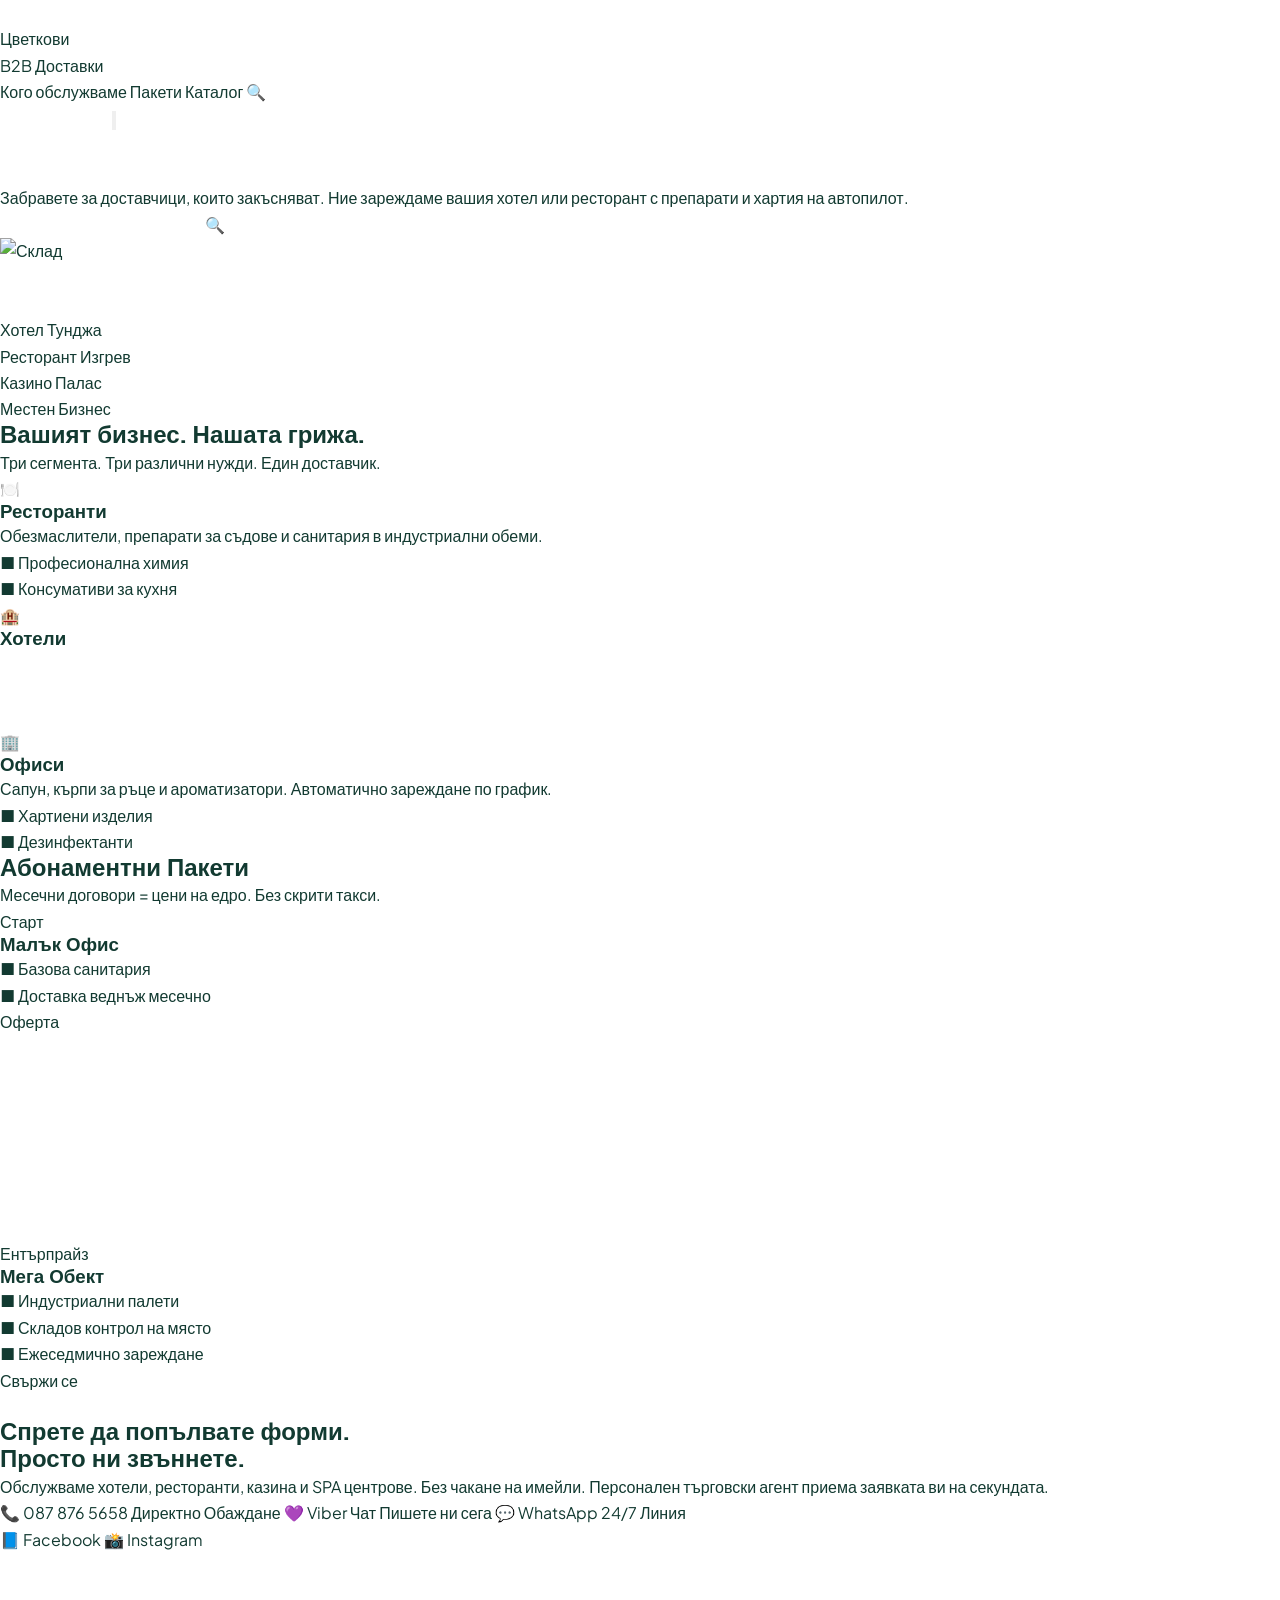
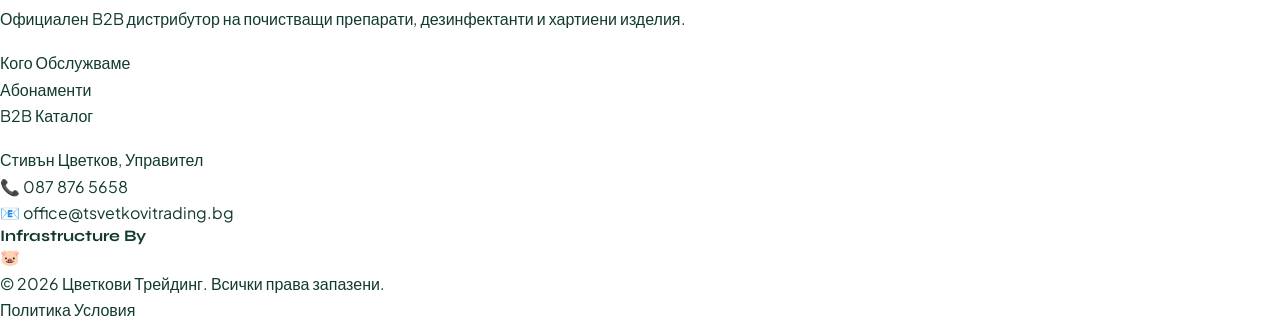
==== commit 86ce0c6d: "Update index.html" ====
--- a/index.html
+++ b/index.html
@@ -189,7 +189,7 @@
             <li class="flex gap-3"><span class="text-b2b-green">■</span> Базова санитария</li>
             <li class="flex gap-3"><span class="text-b2b-green">■</span> Доставка веднъж месечно</li>
           </ul>
-          <a href="#contact" class="block text-center border-2 border-b2b-teal text-b2b-teal font-black uppercase tracking-widest py-4 hover:bg-b2b-teal hover:text-white transition-colors">Оферта</a>
+          <a href="#contcontact" class="block text-center border-2 border-b2b-teal text-b2b-teal font-black uppercase tracking-widest py-4 hover:bg-b2b-teal hover:text-white transition-colors">Оферта</a>
         </div>
 
         <div class="p-10 flex flex-col bg-b2b-teal text-white border-b md:border-b-0 md:border-r border-b2b-tealdark relative">
@@ -220,86 +220,46 @@
   </section>
 
   <section id="contact" class="py-24 bg-white border-b border-b2b-border">
-    <div class="max-w-6xl mx-auto px-4" data-aos="zoom-in">
-      <div class="grid lg:grid-cols-5 border-4 border-b2b-tealdark bg-b2b-white">
+    <div class="max-w-5xl mx-auto px-4 text-center" data-aos="zoom-in">
+      <div class="inline-block bg-b2b-teal text-white text-xs font-black uppercase tracking-widest px-4 py-1.5 mb-6">
+        VIP B2B Линия
+      </div>
+      <h2 class="text-4xl md:text-5xl font-black text-b2b-teal mb-6 uppercase">
+        Спрете да попълвате форми. <br><span class="text-b2b-green">Просто ни звъннете.</span>
+      </h2>
+      <p class="text-b2b-tealmid text-lg md:text-xl font-medium max-w-2xl mx-auto mb-12">
+        Обслужваме хотели, ресторанти, казина и SPA центрове. Без чакане на имейли. Персонален търговски агент приема заявката ви на секундата.
+      </p>
+
+      <div class="grid md:grid-cols-3 gap-6 max-w-4xl mx-auto">
         
-        <div class="lg:col-span-2 p-8 md:p-12 border-b lg:border-b-0 lg:border-r border-b2b-tealdark bg-b2b-tealdark text-white flex flex-col justify-center">
-          <h3 class="text-3xl font-black mb-4 uppercase">Свържете се с нас.</h3>
-          <p class="text-b2b-light opacity-80 mb-10 font-medium">Отговаряме веднага. Без ботове, директно към търговския отдел.</p>
-          
-          <div class="space-y-4 font-black">
-            <a href="https://wa.me/359878765658" target="_blank" class="block bg-[#25D366] text-white p-4 uppercase tracking-widest text-sm hover:bg-white hover:text-[#25D366] transition-colors text-center border-2 border-[#25D366]">
-              WhatsApp Чат
-            </a>
-            <a href="viber://chat?number=%2B359878765658" target="_blank" class="block bg-[#7360F2] text-white p-4 uppercase tracking-widest text-sm hover:bg-white hover:text-[#7360F2] transition-colors text-center border-2 border-[#7360F2]">
-              Viber Чат
-            </a>
-            <div class="pt-6 space-y-4">
-              <a href="tel:+359878765658" class="flex items-center gap-4 hover:text-b2b-green transition-colors text-lg">
-                <span class="text-b2b-green">📞</span> 087 876 5658
-              </a>
-              <a href="mailto:office@tsvetkovitrading.bg" class="flex items-center gap-4 hover:text-b2b-green transition-colors text-lg">
-                <span class="text-b2b-green">📧</span> office@tsvetkovitrading.bg
-              </a>
-            </div>
-          </div>
-        </div>
-
-        <div class="lg:col-span-3 p-8 md:p-12"
-             x-data="{ 
-               loading: false, 
-               success: false,
-               form: { company: '', phone: '', productOfInterest: '' },
-               init() {
-                 const urlParams = new URLSearchParams(window.location.search);
-                 if(urlParams.has('product')) {
-                   this.form.productOfInterest = 'Запитване за: ' + urlParams.get('product');
-                 }
-               },
-               submitForm() {
-                 if(this.form.company === '' || this.form.phone === '') return;
-                 this.loading = true;
-                 setTimeout(() => { this.loading = false; this.success = true; }, 1500);
-               }
-             }">
-          
-          <div x-show="!success">
-            <h2 class="text-3xl font-black text-b2b-teal mb-2 uppercase">Генерирай Оферта</h2>
-            <p class="text-b2b-tealmid mb-8 font-medium">Оставете телефон. Ще сметнем B2B отстъпките ви и ще се обадим.</p>
-            
-            <form @submit.prevent="submitForm" class="space-y-6">
-              
-              <div x-show="form.productOfInterest !== ''" class="bg-b2b-light p-4 border-l-4 border-b2b-green text-b2b-teal font-black flex items-center gap-3">
-                <span class="text-b2b-green">■</span>
-                <span x-text="form.productOfInterest"></span>
-              </div>
-
-              <div>
-                <label class="block text-xs font-black text-b2b-teal mb-2 uppercase tracking-widest">Фирма / Обект *</label>
-                <input x-model="form.company" type="text" required class="w-full p-4 bg-white border border-b2b-border focus:border-b2b-teal outline-none transition-colors font-bold text-b2b-teal rounded-none" placeholder="Хотел Тунджа">
-              </div>
-              
-              <div>
-                <label class="block text-xs font-black text-b2b-teal mb-2 uppercase tracking-widest">Телефон *</label>
-                <input x-model="form.phone" type="tel" required class="w-full p-4 bg-white border border-b2b-border focus:border-b2b-teal outline-none transition-colors font-bold text-b2b-teal rounded-none" placeholder="087 876 5658">
-              </div>
-
-              <button type="submit" :disabled="loading" class="w-full bg-b2b-teal text-white font-black py-5 uppercase tracking-widest hover:bg-b2b-tealdark transition-colors flex justify-center items-center gap-3 mt-4" :class="loading ? 'opacity-70 cursor-wait' : ''">
-                <span x-show="!loading">Изпрати Запитване</span>
-                <span x-show="loading" class="animate-pulse">Обработка...</span>
-              </button>
-            </form>
-          </div>
-
-          <div x-show="success" class="text-center py-10 h-full flex flex-col justify-center" x-cloak>
-            <div class="text-6xl mb-6 text-b2b-green">■</div>
-            <h3 class="text-3xl font-black text-b2b-teal mb-3 uppercase">Успешно изпратено.</h3>
-            <p class="text-b2b-tealmid font-bold text-lg">
-              Очаквайте обаждане от търговския ни отдел до 2 часа.
-            </p>
-          </div>
-
-        </div>
+        <a href="tel:+359878765658" class="group flex flex-col items-center justify-center bg-b2b-light border-2 border-b2b-teal p-8 hover:bg-b2b-teal hover:text-white transition-all duration-300">
+          <span class="text-5xl mb-4 group-hover:scale-110 transition-transform">📞</span>
+          <span class="text-2xl font-black text-b2b-teal group-hover:text-white transition-colors">087 876 5658</span>
+          <span class="text-xs font-black uppercase tracking-widest mt-2 opacity-70">Директно Обаждане</span>
+        </a>
+
+        <a href="viber://chat?number=%2B359878765658" target="_blank" class="group flex flex-col items-center justify-center bg-[#7360F2]/10 border-2 border-[#7360F2] p-8 hover:bg-[#7360F2] hover:text-white transition-all duration-300">
+          <span class="text-5xl mb-4 group-hover:scale-110 transition-transform">💜</span>
+          <span class="text-2xl font-black text-[#7360F2] group-hover:text-white transition-colors">Viber Чат</span>
+          <span class="text-xs font-black uppercase tracking-widest mt-2 opacity-70">Пишете ни сега</span>
+        </a>
+
+        <a href="https://wa.me/359878765658" target="_blank" class="group flex flex-col items-center justify-center bg-[#25D366]/10 border-2 border-[#25D366] p-8 hover:bg-[#25D366] hover:text-white transition-all duration-300">
+          <span class="text-5xl mb-4 group-hover:scale-110 transition-transform">💬</span>
+          <span class="text-2xl font-black text-[#25D366] group-hover:text-white transition-colors">WhatsApp</span>
+          <span class="text-xs font-black uppercase tracking-widest mt-2 opacity-70">24/7 Линия</span>
+        </a>
+
+      </div>
+
+      <div class="mt-12 flex items-center justify-center gap-6">
+        <a href="#" class="text-b2b-tealmid hover:text-b2b-teal font-black uppercase tracking-widest text-sm flex items-center gap-2">
+          <span class="text-xl">📘</span> Facebook
+        </a>
+        <a href="#" class="text-b2b-tealmid hover:text-b2b-teal font-black uppercase tracking-widest text-sm flex items-center gap-2">
+          <span class="text-xl">📸</span> Instagram
+        </a>
       </div>
     </div>
   </section>
